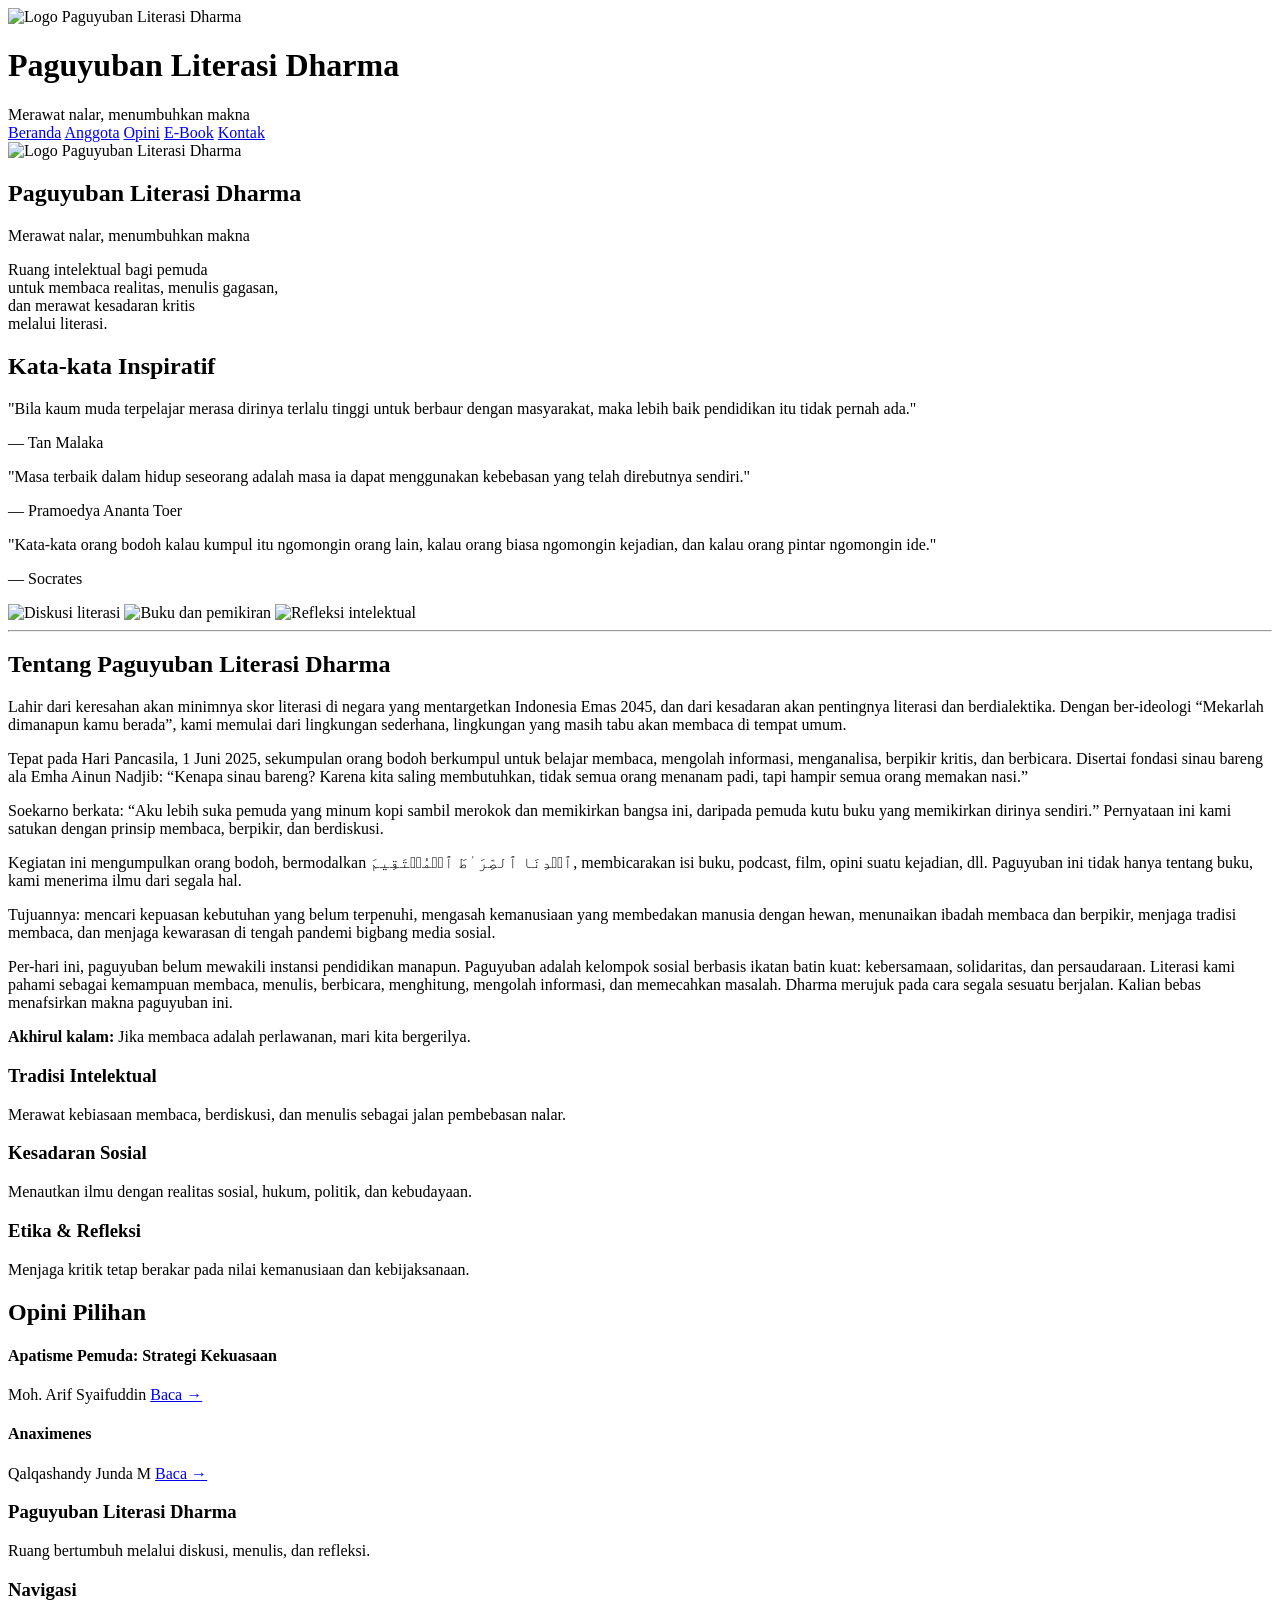
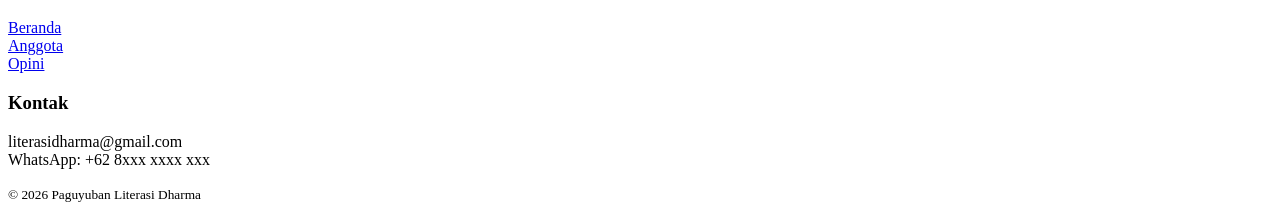
==== index.html @ f736228f "Add files via upload" ====
<!DOCTYPE html>
<html lang="id">
<head>
  <meta charset="UTF-8">
  <meta name="viewport" content="width=device-width, initial-scale=1.0">
  <title>Paguyuban Literasi Dharma</title>
  <link href="https://fonts.googleapis.com/css2?family=Playfair+Display:wght@600;700;800&family=Source+Serif+4:wght@400;500;600&display=swap" rel="stylesheet">
  <link rel="stylesheet" href="css/style.css">
</head>

<body>

<!-- ===== HEADER ===== -->
<header class="header">
  <div class="header-inner">

    <div class="brand">
      <img src="assets/img/logo.png" alt="Logo Paguyuban Literasi Dharma" class="logo">
      <div class="brand-text">
        <h1>Paguyuban Literasi Dharma</h1>
        <span>Merawat nalar, menumbuhkan makna</span>
      </div>
    </div>


    <nav class="navbar">
      <a href="index.html">Beranda</a>
      <a href="anggota.html">Anggota</a>
      <a href="opini.html">Opini</a>
      <a href="ebook.html">E-Book</a>
      <a href="kontak.html">Kontak</a>
    </nav>

  </div>
</header>

<!-- ===== MAIN ===== -->
<main class="container home">

  <!-- HERO -->
 <section class="home-hero">
  <img src="assets/img/logo.png" alt="Logo Paguyuban Literasi Dharma" class="hero-logo">

  <div class="hero-content">
    <h1>Paguyuban Literasi Dharma</h1>
    <p class="hero-subtitle">Merawat nalar, menumbuhkan makna</p>
    <p class="hero-desc">
      Ruang intelektual bagi pemuda<br>
      untuk membaca realitas,
      menulis gagasan,<br>
      dan merawat kesadaran kritis<br>
      melalui literasi.
    </p>
  </div>
  <!-- ==============================
     SECTION QUOTES INSPIRATIF
================================ -->
<section class="quotes-section">
  <h2 class="section-title">Kata-kata Inspiratif</h2>

  <div class="quotes-grid">
    <!-- Quote 1 -->
    <div class="quote-item">
      <p class="quote-text">
        "Bila kaum muda terpelajar merasa dirinya terlalu tinggi untuk berbaur dengan masyarakat, maka lebih baik pendidikan itu tidak pernah ada."
      </p>
      <p class="quote-author">— Tan Malaka</p>
    </div>

    <!-- Quote 2 -->
    <div class="quote-item">
      <p class="quote-text">
        "Masa terbaik dalam hidup seseorang adalah masa ia dapat menggunakan kebebasan yang telah direbutnya sendiri."
      </p>
      <p class="quote-author">— Pramoedya Ananta Toer</p>
    </div>

    <!-- Quote 3 -->
    <div class="quote-item">
      <p class="quote-text">
        "Kata-kata orang bodoh kalau kumpul itu ngomongin orang lain, kalau orang biasa ngomongin kejadian, dan kalau orang pintar ngomongin ide."
      </p>
      <p class="quote-author">— Socrates</p>
    </div>
  </div>
</section>


  <!-- 3 FOTO -->
  <section class="home-gallery">
    <img src="hero1.jpeg" alt="Diskusi literasi">
    <img src="hero2.jpeg" alt="Buku dan pemikiran">
    <img src="hero3.jpeg" alt="Refleksi intelektual">
  </section>
 </section>
  <section class="home-background">
  <hr class="gold-divider">

  <h2>Tentang Paguyuban Literasi Dharma</h2>

  <p>
    Lahir dari keresahan akan minimnya skor literasi di negara yang mentargetkan Indonesia Emas 2045, dan dari kesadaran akan pentingnya literasi dan berdialektika. Dengan ber-ideologi “Mekarlah dimanapun kamu berada”, kami memulai dari lingkungan sederhana, lingkungan yang masih tabu akan membaca di tempat umum.
  </p>

  <p>
    Tepat pada Hari Pancasila, 1 Juni 2025, sekumpulan orang bodoh berkumpul untuk belajar membaca, mengolah informasi, menganalisa, berpikir kritis, dan berbicara. Disertai fondasi sinau bareng ala Emha Ainun Nadjib: “Kenapa sinau bareng? Karena kita saling membutuhkan, tidak semua orang menanam padi, tapi hampir semua orang memakan nasi.”
  </p>

  <p>
    Soekarno berkata: “Aku lebih suka pemuda yang minum kopi sambil merokok dan memikirkan bangsa ini, daripada pemuda kutu buku yang memikirkan dirinya sendiri.” Pernyataan ini kami satukan dengan prinsip membaca, berpikir, dan berdiskusi.
  </p>

  <p>
    Kegiatan ini mengumpulkan orang bodoh, bermodalkan ٱهۡدِنَا ٱلصِّرَ ٰ⁠طَ ٱلۡمُسۡتَقِیمَ, membicarakan isi buku, podcast, film, opini suatu kejadian, dll. Paguyuban ini tidak hanya tentang buku, kami menerima ilmu dari segala hal.
  </p>

  <p>
    Tujuannya: mencari kepuasan kebutuhan yang belum terpenuhi, mengasah kemanusiaan yang membedakan manusia dengan hewan, menunaikan ibadah membaca dan berpikir, menjaga tradisi membaca, dan menjaga kewarasan di tengah pandemi bigbang media sosial.
  </p>

  <p>
    Per-hari ini, paguyuban belum mewakili instansi pendidikan manapun. Paguyuban adalah kelompok sosial berbasis ikatan batin kuat: kebersamaan, solidaritas, dan persaudaraan. Literasi kami pahami sebagai kemampuan membaca, menulis, berbicara, menghitung, mengolah informasi, dan memecahkan masalah. Dharma merujuk pada cara segala sesuatu berjalan. Kalian bebas menafsirkan makna paguyuban ini.
  </p>

  <p>
    <strong>Akhirul kalam:</strong> Jika membaca adalah perlawanan, mari kita bergerilya.
  </p>
</section>
  <!-- DIVIDER -->
  <div class="gold-divider"></div>


  <!-- NILAI -->
  <section class="home-values">
    <div>
      <h3>Tradisi Intelektual</h3>
      <p>
        Merawat kebiasaan membaca, berdiskusi,
        dan menulis sebagai jalan pembebasan nalar.
      </p>
    </div>

    <div>
      <h3>Kesadaran Sosial</h3>
      <p>
        Menautkan ilmu dengan realitas sosial,
        hukum, politik, dan kebudayaan.
      </p>
    </div>

    <div>
      <h3>Etika & Refleksi</h3>
      <p>
        Menjaga kritik tetap berakar
        pada nilai kemanusiaan dan kebijaksanaan.
      </p>
    </div>
  </section>

  <!-- OPINI PILIHAN -->
  <section class="home-opini">
    <h2>Opini Pilihan</h2>

    <article>
      <h4>Apatisme Pemuda: Strategi Kekuasaan</h4>
      <span>Moh. Arif Syaifuddin</span>
      <a href="opini-apatisme-pemuda.html">Baca →</a>
    </article>

    <article>
      <h4>Anaximenes</h4>
      <span>Qalqashandy Junda M</span>
      <a href="anaximenes.html">Baca →</a>
    </article>
  </section>
  

</main>




<!-- ===== FOOTER ===== -->
<footer class="footer">
  <div class="footer-inner">

    <div>
      <h3>Paguyuban Literasi Dharma</h3>
      <p>Ruang bertumbuh melalui diskusi, menulis, dan refleksi.</p>
    </div>

    <div>
      <h3>Navigasi</h3>
      <p>
        <a href="index.html">Beranda</a><br>
        <a href="anggota.html">Anggota</a><br>
        <a href="opini.html">Opini</a>
      </p>
    </div>

    <div>
      <h3>Kontak</h3>
      <p>
        literasidharma@gmail.com<br>
        WhatsApp: +62 8xxx xxxx xxx
      </p>
    </div>

  </div>

  <small>© 2026 Paguyuban Literasi Dharma</small>
</footer>

</body>
</html>
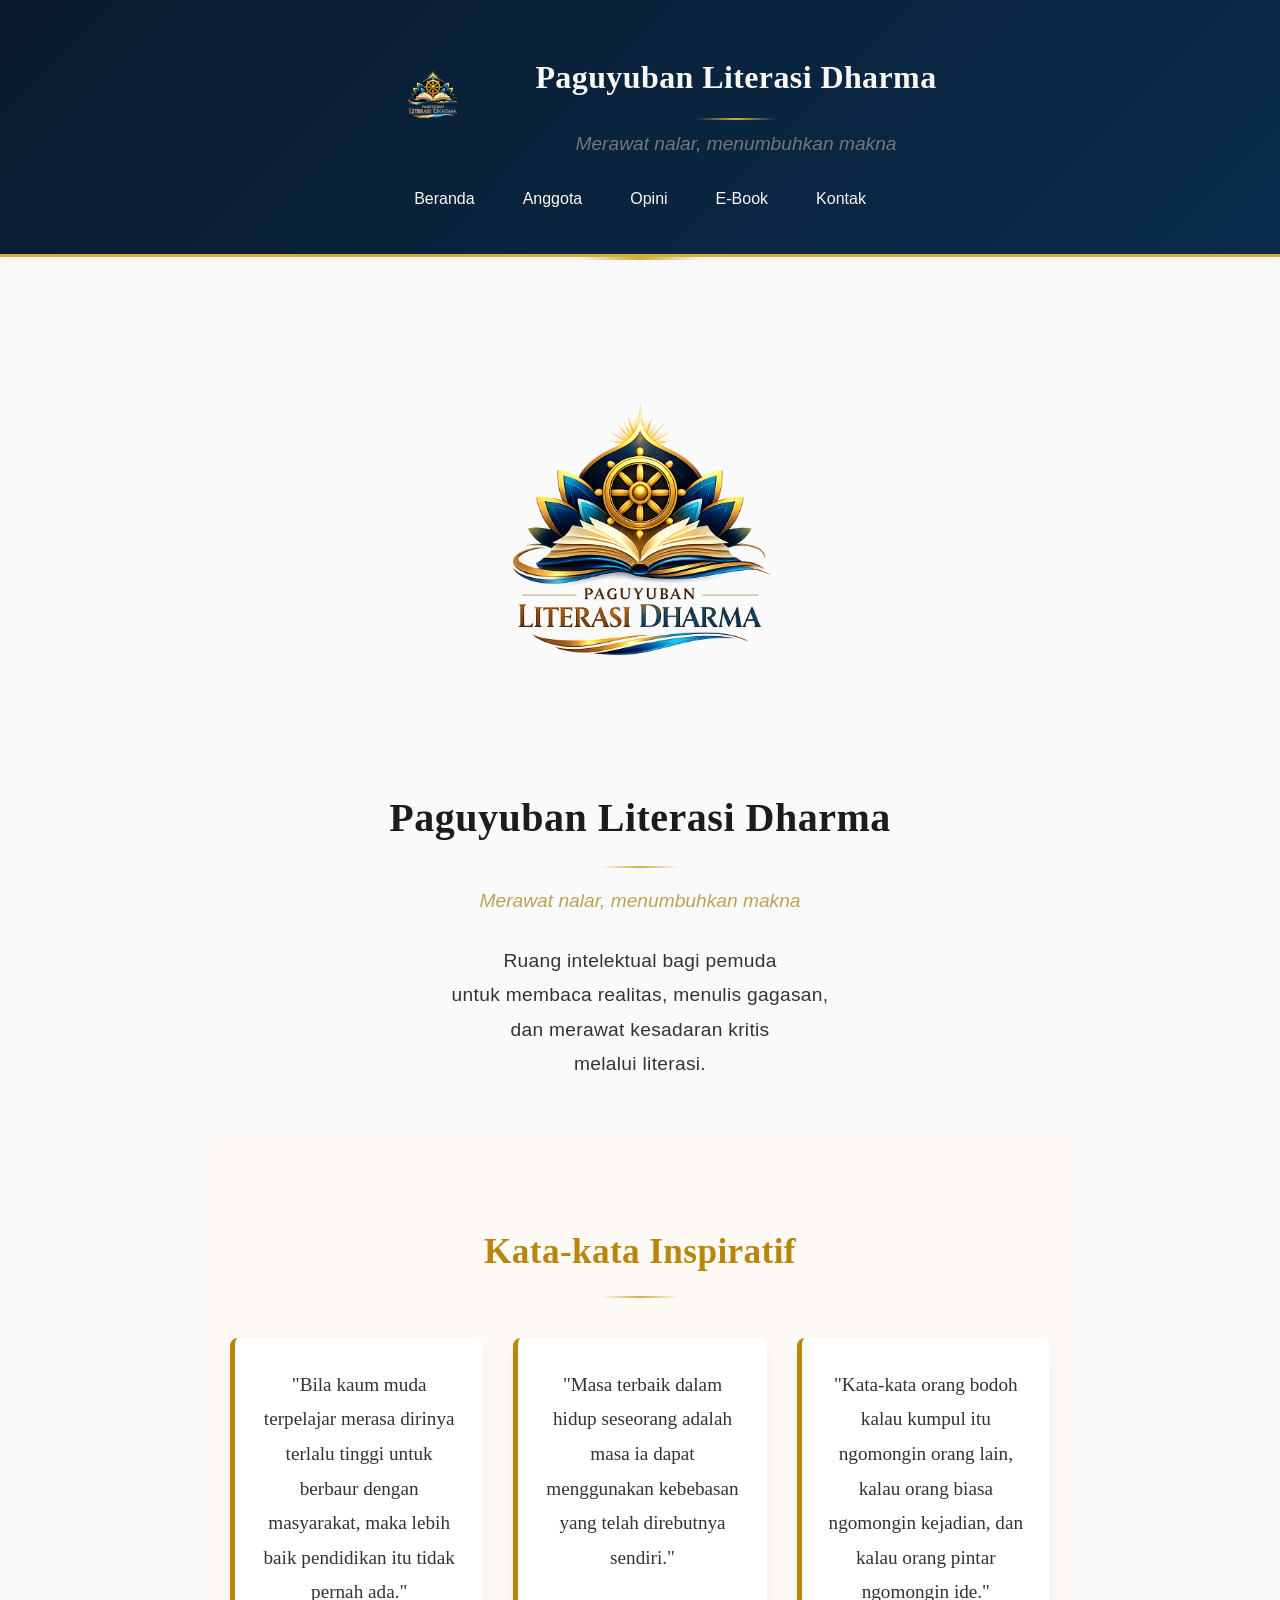
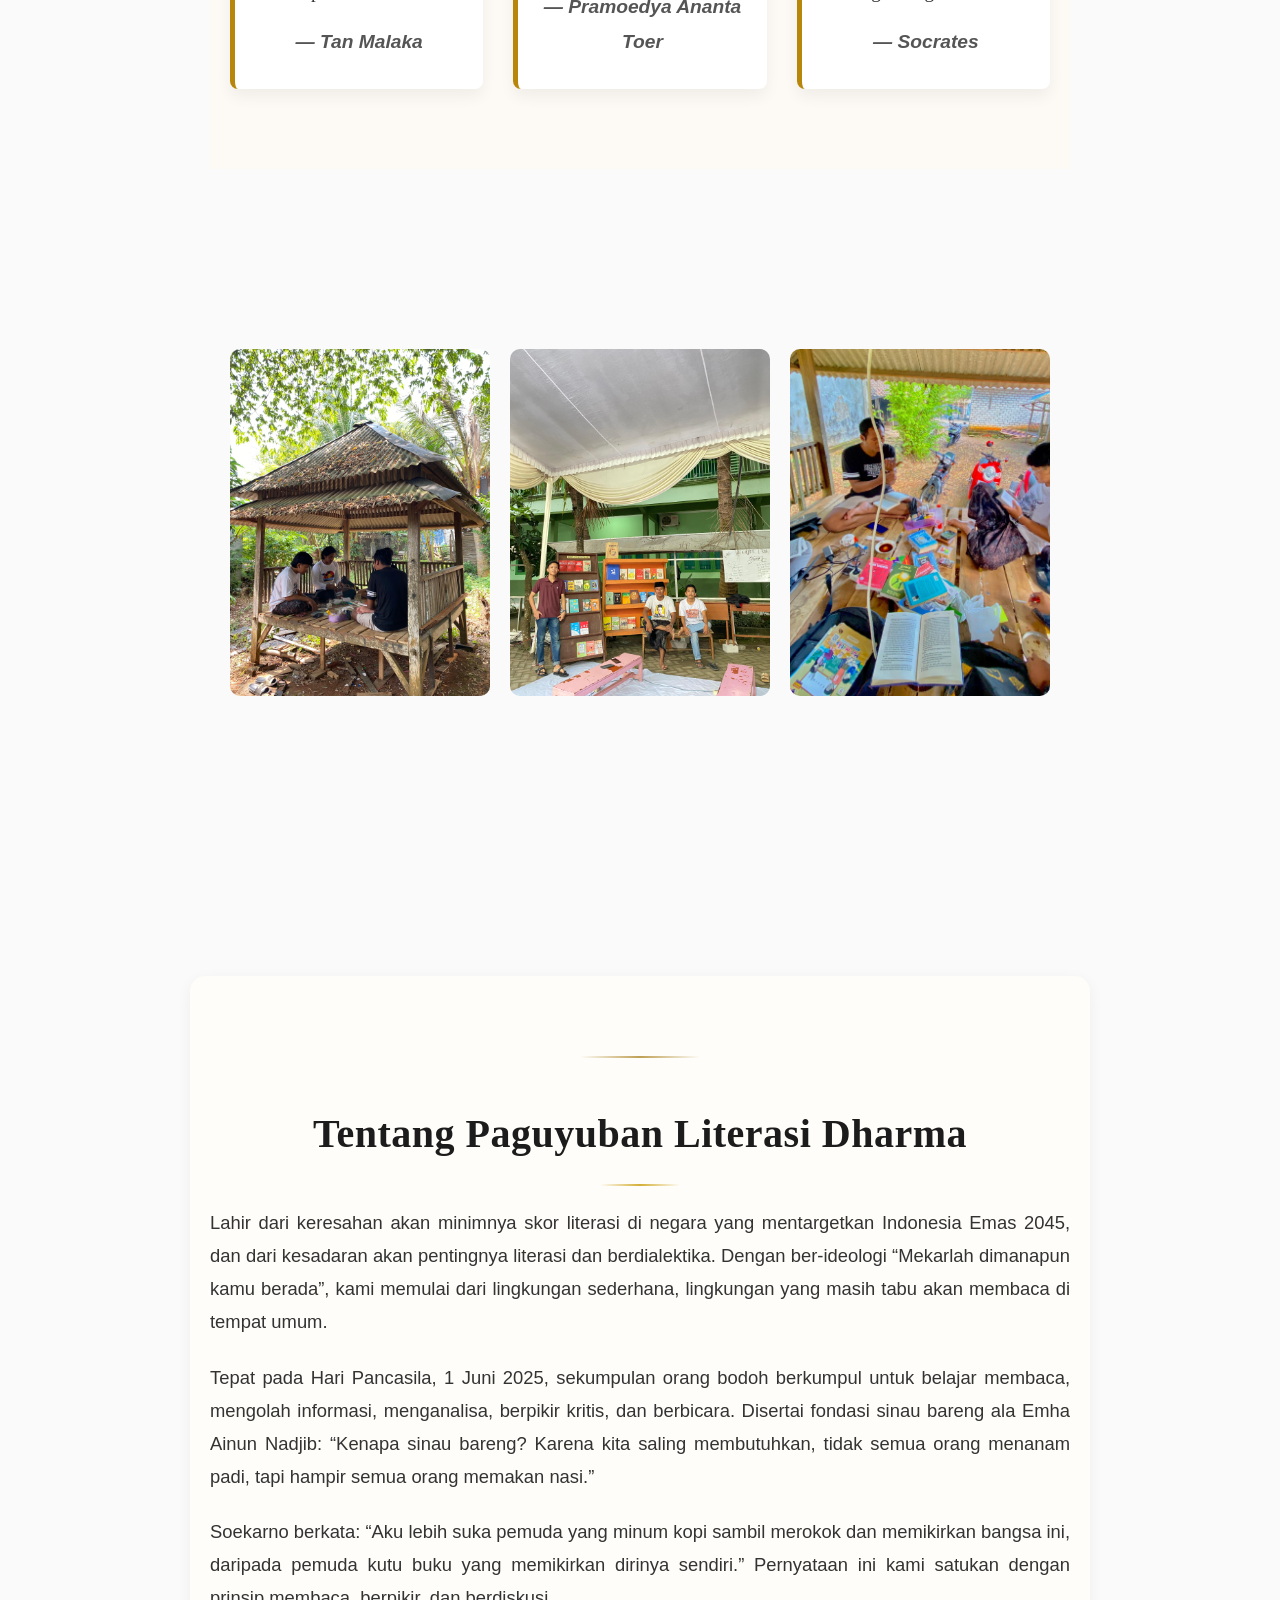
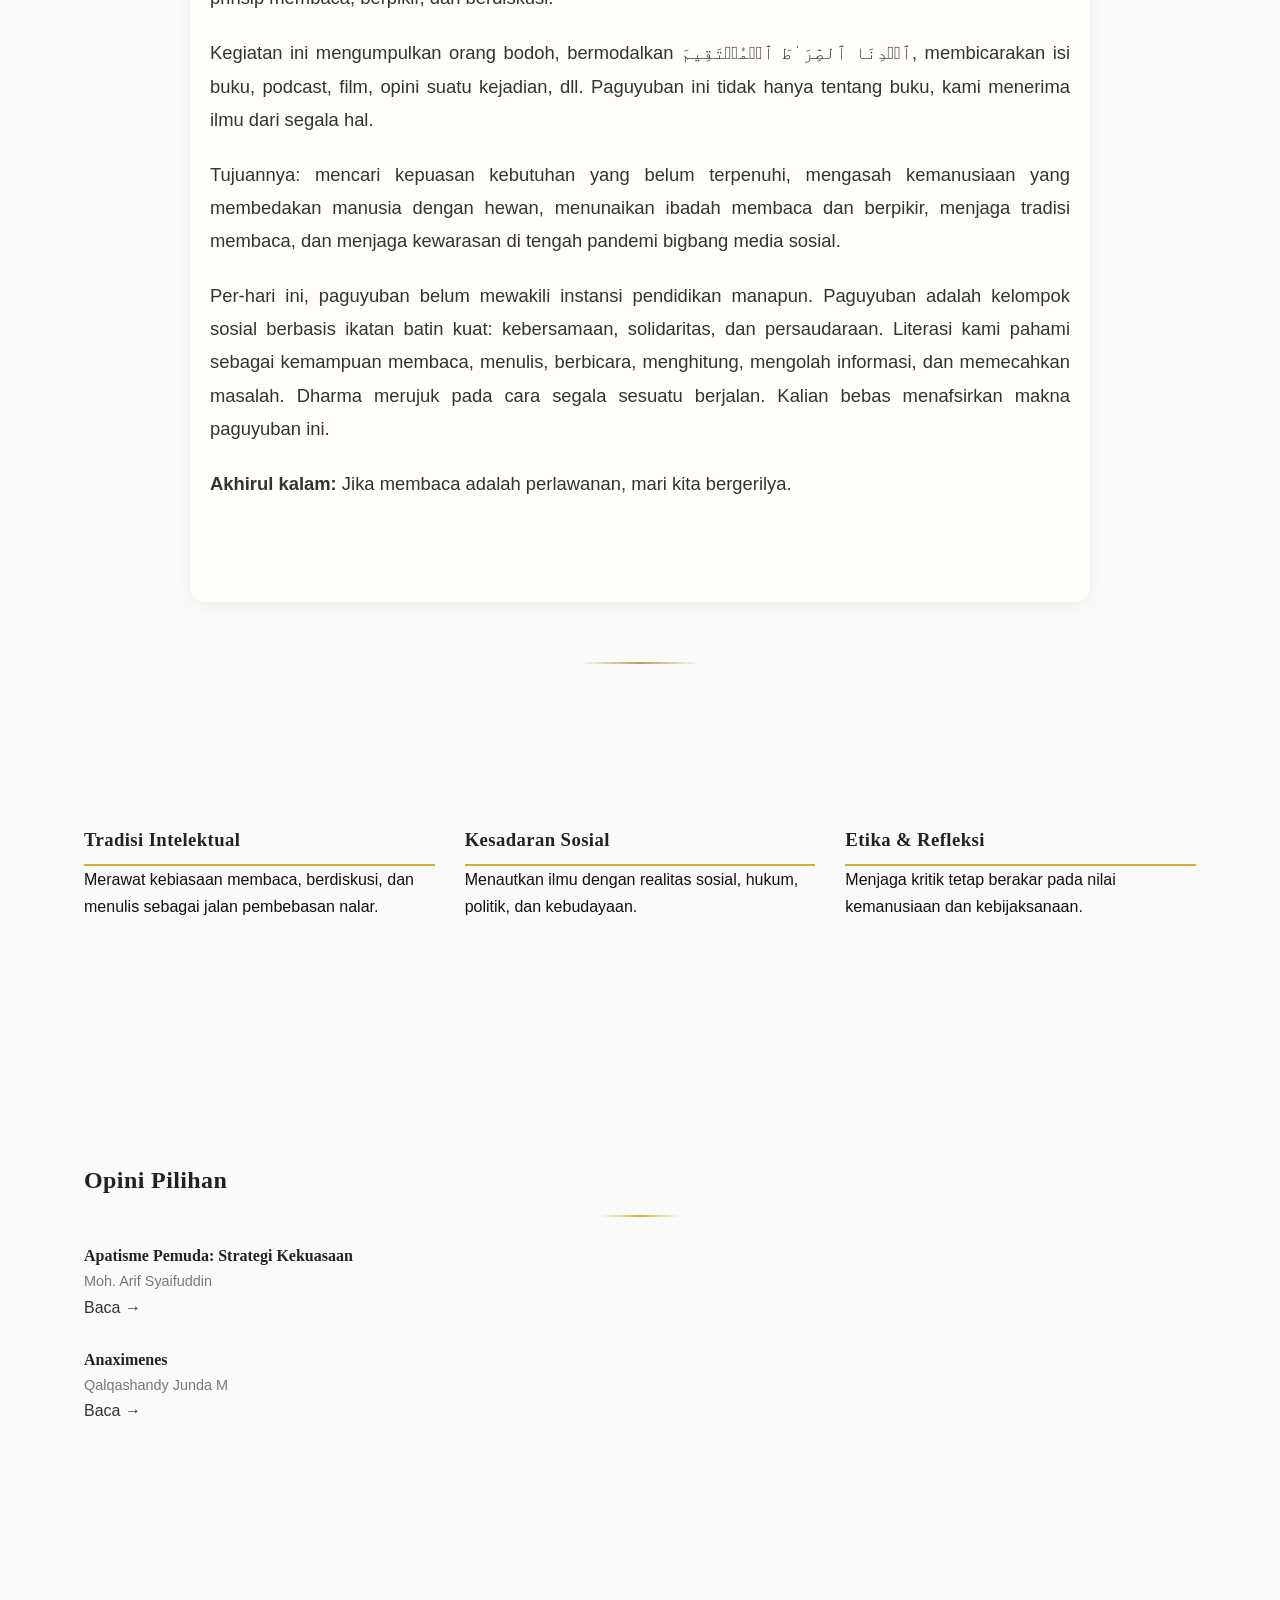
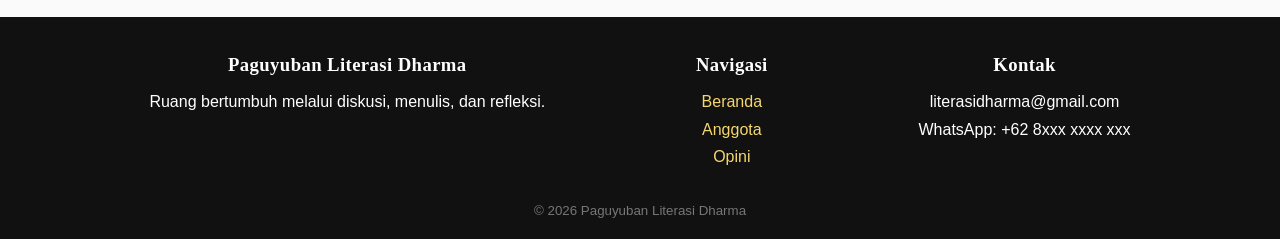
==== commit 29f28496: "Initial commit" ====
--- a/index.html
+++ b/index.html
@@ -1,215 +1,215 @@
-<!DOCTYPE html>
-<html lang="id">
-<head>
-  <meta charset="UTF-8">
-  <meta name="viewport" content="width=device-width, initial-scale=1.0">
-  <title>Paguyuban Literasi Dharma</title>
-  <link href="https://fonts.googleapis.com/css2?family=Playfair+Display:wght@600;700;800&family=Source+Serif+4:wght@400;500;600&display=swap" rel="stylesheet">
-  <link rel="stylesheet" href="css/style.css">
-</head>
-
-<body>
-
-<!-- ===== HEADER ===== -->
-<header class="header">
-  <div class="header-inner">
-
-    <div class="brand">
-      <img src="assets/img/logo.png" alt="Logo Paguyuban Literasi Dharma" class="logo">
-      <div class="brand-text">
-        <h1>Paguyuban Literasi Dharma</h1>
-        <span>Merawat nalar, menumbuhkan makna</span>
-      </div>
-    </div>
-
-
-    <nav class="navbar">
-      <a href="index.html">Beranda</a>
-      <a href="anggota.html">Anggota</a>
-      <a href="opini.html">Opini</a>
-      <a href="ebook.html">E-Book</a>
-      <a href="kontak.html">Kontak</a>
-    </nav>
-
-  </div>
-</header>
-
-<!-- ===== MAIN ===== -->
-<main class="container home">
-
-  <!-- HERO -->
- <section class="home-hero">
-  <img src="assets/img/logo.png" alt="Logo Paguyuban Literasi Dharma" class="hero-logo">
-
-  <div class="hero-content">
-    <h1>Paguyuban Literasi Dharma</h1>
-    <p class="hero-subtitle">Merawat nalar, menumbuhkan makna</p>
-    <p class="hero-desc">
-      Ruang intelektual bagi pemuda<br>
-      untuk membaca realitas,
-      menulis gagasan,<br>
-      dan merawat kesadaran kritis<br>
-      melalui literasi.
-    </p>
-  </div>
-  <!-- ==============================
-     SECTION QUOTES INSPIRATIF
-================================ -->
-<section class="quotes-section">
-  <h2 class="section-title">Kata-kata Inspiratif</h2>
-
-  <div class="quotes-grid">
-    <!-- Quote 1 -->
-    <div class="quote-item">
-      <p class="quote-text">
-        "Bila kaum muda terpelajar merasa dirinya terlalu tinggi untuk berbaur dengan masyarakat, maka lebih baik pendidikan itu tidak pernah ada."
-      </p>
-      <p class="quote-author">— Tan Malaka</p>
-    </div>
-
-    <!-- Quote 2 -->
-    <div class="quote-item">
-      <p class="quote-text">
-        "Masa terbaik dalam hidup seseorang adalah masa ia dapat menggunakan kebebasan yang telah direbutnya sendiri."
-      </p>
-      <p class="quote-author">— Pramoedya Ananta Toer</p>
-    </div>
-
-    <!-- Quote 3 -->
-    <div class="quote-item">
-      <p class="quote-text">
-        "Kata-kata orang bodoh kalau kumpul itu ngomongin orang lain, kalau orang biasa ngomongin kejadian, dan kalau orang pintar ngomongin ide."
-      </p>
-      <p class="quote-author">— Socrates</p>
-    </div>
-  </div>
-</section>
-
-
-  <!-- 3 FOTO -->
-  <section class="home-gallery">
-    <img src="hero1.jpeg" alt="Diskusi literasi">
-    <img src="hero2.jpeg" alt="Buku dan pemikiran">
-    <img src="hero3.jpeg" alt="Refleksi intelektual">
-  </section>
- </section>
-  <section class="home-background">
-  <hr class="gold-divider">
-
-  <h2>Tentang Paguyuban Literasi Dharma</h2>
-
-  <p>
-    Lahir dari keresahan akan minimnya skor literasi di negara yang mentargetkan Indonesia Emas 2045, dan dari kesadaran akan pentingnya literasi dan berdialektika. Dengan ber-ideologi “Mekarlah dimanapun kamu berada”, kami memulai dari lingkungan sederhana, lingkungan yang masih tabu akan membaca di tempat umum.
-  </p>
-
-  <p>
-    Tepat pada Hari Pancasila, 1 Juni 2025, sekumpulan orang bodoh berkumpul untuk belajar membaca, mengolah informasi, menganalisa, berpikir kritis, dan berbicara. Disertai fondasi sinau bareng ala Emha Ainun Nadjib: “Kenapa sinau bareng? Karena kita saling membutuhkan, tidak semua orang menanam padi, tapi hampir semua orang memakan nasi.”
-  </p>
-
-  <p>
-    Soekarno berkata: “Aku lebih suka pemuda yang minum kopi sambil merokok dan memikirkan bangsa ini, daripada pemuda kutu buku yang memikirkan dirinya sendiri.” Pernyataan ini kami satukan dengan prinsip membaca, berpikir, dan berdiskusi.
-  </p>
-
-  <p>
-    Kegiatan ini mengumpulkan orang bodoh, bermodalkan ٱهۡدِنَا ٱلصِّرَ ٰ⁠طَ ٱلۡمُسۡتَقِیمَ, membicarakan isi buku, podcast, film, opini suatu kejadian, dll. Paguyuban ini tidak hanya tentang buku, kami menerima ilmu dari segala hal.
-  </p>
-
-  <p>
-    Tujuannya: mencari kepuasan kebutuhan yang belum terpenuhi, mengasah kemanusiaan yang membedakan manusia dengan hewan, menunaikan ibadah membaca dan berpikir, menjaga tradisi membaca, dan menjaga kewarasan di tengah pandemi bigbang media sosial.
-  </p>
-
-  <p>
-    Per-hari ini, paguyuban belum mewakili instansi pendidikan manapun. Paguyuban adalah kelompok sosial berbasis ikatan batin kuat: kebersamaan, solidaritas, dan persaudaraan. Literasi kami pahami sebagai kemampuan membaca, menulis, berbicara, menghitung, mengolah informasi, dan memecahkan masalah. Dharma merujuk pada cara segala sesuatu berjalan. Kalian bebas menafsirkan makna paguyuban ini.
-  </p>
-
-  <p>
-    <strong>Akhirul kalam:</strong> Jika membaca adalah perlawanan, mari kita bergerilya.
-  </p>
-</section>
-  <!-- DIVIDER -->
-  <div class="gold-divider"></div>
-
-
-  <!-- NILAI -->
-  <section class="home-values">
-    <div>
-      <h3>Tradisi Intelektual</h3>
-      <p>
-        Merawat kebiasaan membaca, berdiskusi,
-        dan menulis sebagai jalan pembebasan nalar.
-      </p>
-    </div>
-
-    <div>
-      <h3>Kesadaran Sosial</h3>
-      <p>
-        Menautkan ilmu dengan realitas sosial,
-        hukum, politik, dan kebudayaan.
-      </p>
-    </div>
-
-    <div>
-      <h3>Etika & Refleksi</h3>
-      <p>
-        Menjaga kritik tetap berakar
-        pada nilai kemanusiaan dan kebijaksanaan.
-      </p>
-    </div>
-  </section>
-
-  <!-- OPINI PILIHAN -->
-  <section class="home-opini">
-    <h2>Opini Pilihan</h2>
-
-    <article>
-      <h4>Apatisme Pemuda: Strategi Kekuasaan</h4>
-      <span>Moh. Arif Syaifuddin</span>
-      <a href="opini-apatisme-pemuda.html">Baca →</a>
-    </article>
-
-    <article>
-      <h4>Anaximenes</h4>
-      <span>Qalqashandy Junda M</span>
-      <a href="anaximenes.html">Baca →</a>
-    </article>
-  </section>
-  
-
-</main>
-
-
-
-
-<!-- ===== FOOTER ===== -->
-<footer class="footer">
-  <div class="footer-inner">
-
-    <div>
-      <h3>Paguyuban Literasi Dharma</h3>
-      <p>Ruang bertumbuh melalui diskusi, menulis, dan refleksi.</p>
-    </div>
-
-    <div>
-      <h3>Navigasi</h3>
-      <p>
-        <a href="index.html">Beranda</a><br>
-        <a href="anggota.html">Anggota</a><br>
-        <a href="opini.html">Opini</a>
-      </p>
-    </div>
-
-    <div>
-      <h3>Kontak</h3>
-      <p>
-        literasidharma@gmail.com<br>
-        WhatsApp: +62 8xxx xxxx xxx
-      </p>
-    </div>
-
-  </div>
-
-  <small>© 2026 Paguyuban Literasi Dharma</small>
-</footer>
-
-</body>
-</html>
+<!DOCTYPE html>
+<html lang="id">
+<head>
+  <meta charset="UTF-8">
+  <meta name="viewport" content="width=device-width, initial-scale=1.0">
+  <title>Paguyuban Literasi Dharma</title>
+  <link href="https://fonts.googleapis.com/css2?family=Playfair+Display:wght@600;700;800&family=Source+Serif+4:wght@400;500;600&display=swap" rel="stylesheet">
+  <link rel="stylesheet" href="css/style.css">
+</head>
+
+<body>
+
+<!-- ===== HEADER ===== -->
+<header class="header">
+  <div class="header-inner">
+
+    <div class="brand">
+      <img src="assets/img/logo.png" alt="Logo Paguyuban Literasi Dharma" class="logo">
+      <div class="brand-text">
+        <h1>Paguyuban Literasi Dharma</h1>
+        <span>Merawat nalar, menumbuhkan makna</span>
+      </div>
+    </div>
+
+
+    <nav class="navbar">
+      <a href="index.html">Beranda</a>
+      <a href="anggota.html">Anggota</a>
+      <a href="opini.html">Opini</a>
+      <a href="ebook.html">E-Book</a>
+      <a href="kontak.html">Kontak</a>
+    </nav>
+
+  </div>
+</header>
+
+<!-- ===== MAIN ===== -->
+<main class="container home">
+
+  <!-- HERO -->
+ <section class="home-hero">
+  <img src="assets/img/logo.png" alt="Logo Paguyuban Literasi Dharma" class="hero-logo">
+
+  <div class="hero-content">
+    <h1>Paguyuban Literasi Dharma</h1>
+    <p class="hero-subtitle">Merawat nalar, menumbuhkan makna</p>
+    <p class="hero-desc">
+      Ruang intelektual bagi pemuda<br>
+      untuk membaca realitas,
+      menulis gagasan,<br>
+      dan merawat kesadaran kritis<br>
+      melalui literasi.
+    </p>
+  </div>
+  <!-- ==============================
+     SECTION QUOTES INSPIRATIF
+================================ -->
+<section class="quotes-section">
+  <h2 class="section-title">Kata-kata Inspiratif</h2>
+
+  <div class="quotes-grid">
+    <!-- Quote 1 -->
+    <div class="quote-item">
+      <p class="quote-text">
+        "Bila kaum muda terpelajar merasa dirinya terlalu tinggi untuk berbaur dengan masyarakat, maka lebih baik pendidikan itu tidak pernah ada."
+      </p>
+      <p class="quote-author">— Tan Malaka</p>
+    </div>
+
+    <!-- Quote 2 -->
+    <div class="quote-item">
+      <p class="quote-text">
+        "Masa terbaik dalam hidup seseorang adalah masa ia dapat menggunakan kebebasan yang telah direbutnya sendiri."
+      </p>
+      <p class="quote-author">— Pramoedya Ananta Toer</p>
+    </div>
+
+    <!-- Quote 3 -->
+    <div class="quote-item">
+      <p class="quote-text">
+        "Kata-kata orang bodoh kalau kumpul itu ngomongin orang lain, kalau orang biasa ngomongin kejadian, dan kalau orang pintar ngomongin ide."
+      </p>
+      <p class="quote-author">— Socrates</p>
+    </div>
+  </div>
+</section>
+
+
+  <!-- 3 FOTO -->
+  <section class="home-gallery">
+    <img src="hero1.jpeg" alt="Diskusi literasi">
+    <img src="hero2.jpeg" alt="Buku dan pemikiran">
+    <img src="hero3.jpeg" alt="Refleksi intelektual">
+  </section>
+ </section>
+  <section class="home-background">
+  <hr class="gold-divider">
+
+  <h2>Tentang Paguyuban Literasi Dharma</h2>
+
+  <p>
+    Lahir dari keresahan akan minimnya skor literasi di negara yang mentargetkan Indonesia Emas 2045, dan dari kesadaran akan pentingnya literasi dan berdialektika. Dengan ber-ideologi “Mekarlah dimanapun kamu berada”, kami memulai dari lingkungan sederhana, lingkungan yang masih tabu akan membaca di tempat umum.
+  </p>
+
+  <p>
+    Tepat pada Hari Pancasila, 1 Juni 2025, sekumpulan orang bodoh berkumpul untuk belajar membaca, mengolah informasi, menganalisa, berpikir kritis, dan berbicara. Disertai fondasi sinau bareng ala Emha Ainun Nadjib: “Kenapa sinau bareng? Karena kita saling membutuhkan, tidak semua orang menanam padi, tapi hampir semua orang memakan nasi.”
+  </p>
+
+  <p>
+    Soekarno berkata: “Aku lebih suka pemuda yang minum kopi sambil merokok dan memikirkan bangsa ini, daripada pemuda kutu buku yang memikirkan dirinya sendiri.” Pernyataan ini kami satukan dengan prinsip membaca, berpikir, dan berdiskusi.
+  </p>
+
+  <p>
+    Kegiatan ini mengumpulkan orang bodoh, bermodalkan ٱهۡدِنَا ٱلصِّرَ ٰ⁠طَ ٱلۡمُسۡتَقِیمَ, membicarakan isi buku, podcast, film, opini suatu kejadian, dll. Paguyuban ini tidak hanya tentang buku, kami menerima ilmu dari segala hal.
+  </p>
+
+  <p>
+    Tujuannya: mencari kepuasan kebutuhan yang belum terpenuhi, mengasah kemanusiaan yang membedakan manusia dengan hewan, menunaikan ibadah membaca dan berpikir, menjaga tradisi membaca, dan menjaga kewarasan di tengah pandemi bigbang media sosial.
+  </p>
+
+  <p>
+    Per-hari ini, paguyuban belum mewakili instansi pendidikan manapun. Paguyuban adalah kelompok sosial berbasis ikatan batin kuat: kebersamaan, solidaritas, dan persaudaraan. Literasi kami pahami sebagai kemampuan membaca, menulis, berbicara, menghitung, mengolah informasi, dan memecahkan masalah. Dharma merujuk pada cara segala sesuatu berjalan. Kalian bebas menafsirkan makna paguyuban ini.
+  </p>
+
+  <p>
+    <strong>Akhirul kalam:</strong> Jika membaca adalah perlawanan, mari kita bergerilya.
+  </p>
+</section>
+  <!-- DIVIDER -->
+  <div class="gold-divider"></div>
+
+
+  <!-- NILAI -->
+  <section class="home-values">
+    <div>
+      <h3>Tradisi Intelektual</h3>
+      <p>
+        Merawat kebiasaan membaca, berdiskusi,
+        dan menulis sebagai jalan pembebasan nalar.
+      </p>
+    </div>
+
+    <div>
+      <h3>Kesadaran Sosial</h3>
+      <p>
+        Menautkan ilmu dengan realitas sosial,
+        hukum, politik, dan kebudayaan.
+      </p>
+    </div>
+
+    <div>
+      <h3>Etika & Refleksi</h3>
+      <p>
+        Menjaga kritik tetap berakar
+        pada nilai kemanusiaan dan kebijaksanaan.
+      </p>
+    </div>
+  </section>
+
+  <!-- OPINI PILIHAN -->
+  <section class="home-opini">
+    <h2>Opini Pilihan</h2>
+
+    <article>
+      <h4>Apatisme Pemuda: Strategi Kekuasaan</h4>
+      <span>Moh. Arif Syaifuddin</span>
+      <a href="opini-apatisme-pemuda.html">Baca →</a>
+    </article>
+
+    <article>
+      <h4>Anaximenes</h4>
+      <span>Qalqashandy Junda M</span>
+      <a href="anaximenes.html">Baca →</a>
+    </article>
+  </section>
+  
+
+</main>
+
+
+
+
+<!-- ===== FOOTER ===== -->
+<footer class="footer">
+  <div class="footer-inner">
+
+    <div>
+      <h3>Paguyuban Literasi Dharma</h3>
+      <p>Ruang bertumbuh melalui diskusi, menulis, dan refleksi.</p>
+    </div>
+
+    <div>
+      <h3>Navigasi</h3>
+      <p>
+        <a href="index.html">Beranda</a><br>
+        <a href="anggota.html">Anggota</a><br>
+        <a href="opini.html">Opini</a>
+      </p>
+    </div>
+
+    <div>
+      <h3>Kontak</h3>
+      <p>
+        literasidharma@gmail.com<br>
+        WhatsApp: +62 8xxx xxxx xxx
+      </p>
+    </div>
+
+  </div>
+
+  <small>© 2026 Paguyuban Literasi Dharma</small>
+</footer>
+
+</body>
+</html>
--- a/css/style.css
+++ b/css/style.css
@@ -0,0 +1,1433 @@
+* {
+  margin: 0;
+  padding: 0;
+  box-sizing: border-box;
+}
+
+body {
+  font-family: 'Segoe UI', sans-serif;
+  background: #f4f4f4;
+  color: #222;
+  line-height: 1.6;
+}
+
+/* ===== HEADER ===== */
+.brand {
+  display: flex;
+  align-items: center;
+  gap: 12px;
+}
+
+.logo {
+  width: 70px;
+  height: 70px;
+  object-fit: contain;
+}
+
+.brand-text h1 {
+  font-size: 1.25rem;
+  color: #fff;
+}
+
+.brand-text span {
+  font-size: 0.8rem;
+  color: #bbb;
+  font-style: italic;
+}
+.header {
+  background: linear-gradient(135deg, #0d0d0d, #1c1c1c);
+  border-bottom: 1px solid rgba(255,255,255,0.08);
+  position: sticky;
+  top: 0;
+  z-index: 100;
+}
+
+.header-inner {
+  max-width: 1200px;
+  margin: auto;
+  padding: 18px 20px;
+  display: flex;
+  justify-content: space-between;
+  align-items: center;
+}
+
+/* BRAND */
+.brand h1 {
+  font-size: 1.3rem;
+  color: #fff;
+  letter-spacing: 0.6px;
+}
+
+.brand span {
+  font-size: 0.8rem;
+  color: #bbb;
+  font-style: italic;
+}
+
+/* NAVBAR */
+.navbar {
+  display: flex;
+  gap: 22px;
+}
+
+.navbar a {
+  color: #ddd;
+  text-decoration: none;
+  font-weight: 500;
+  position: relative;
+  padding-bottom: 4px;
+}
+
+.navbar a::after {
+  content: "";
+  position: absolute;
+  left: 0;
+  bottom: 0;
+  width: 0;
+  height: 2px;
+  background: #c9b458;
+  transition: 0.3s;
+}
+
+.navbar a:hover::after,
+.navbar a.active::after {
+  width: 100%;
+}
+
+/* ===== CONTAINER ===== */
+.container {
+  max-width: 1100px;
+  margin: 60px auto;
+  padding: 0 20px;
+}
+
+.center {
+  text-align: center;
+}
+
+.tagline {
+  margin-top: 12px;
+  color: #555;
+  font-style: italic;
+}
+
+/* ===== ANGGOTA ===== */
+.anggota-grid {
+  display: grid;
+  grid-template-columns: repeat(auto-fit, minmax(220px, 1fr));
+  gap: 30px;
+  margin-top: 40px;
+}
+
+.anggota-card {
+  background: #fff;
+  border-radius: 14px;
+  padding: 22px;
+  text-align: center;
+  box-shadow: 0 12px 30px rgba(0,0,0,0.08);
+  transition: transform 0.25s;
+}
+
+.anggota-card:hover {
+  transform: translateY(-6px);
+}
+
+.foto-anggota {
+  width: 140px;
+  height: 140px;
+  object-fit: cover;
+  border-radius: 50%;
+  border: 4px solid #eee;
+  margin-bottom: 14px;
+}
+
+.nama-anggota {
+  font-size: 1.05rem;
+  font-weight: 600;
+}
+
+.motto-anggota {
+  font-size: 0.9rem;
+  color: #555;
+  margin-top: 8px;
+  font-style: italic;
+}
+
+/* ===== SECTION ===== */
+.section {
+  margin-top: 80px;
+}
+
+.section h2 {
+  font-size: 1.4rem;
+  margin-bottom: 10px;
+}
+
+.section p {
+  color: #444;
+}
+
+/* ===== FOOTER ===== */
+.footer {
+  background: #111;
+  color: #ccc;
+  padding: 40px 20px;
+  margin-top: 80px;
+}
+
+.footer-inner {
+  max-width: 1100px;
+  margin: auto;
+  display: grid;
+  grid-template-columns: repeat(auto-fit, minmax(250px, 1fr));
+  gap: 30px;
+}
+
+.footer h3 {
+  color: #fff;
+  margin-bottom: 10px;
+}
+
+.footer a {
+  color: #c9b458;
+  text-decoration: none;
+}
+
+.footer small {
+  display: block;
+  text-align: center;
+  margin-top: 30px;
+  color: #777;
+}
+
+/* ===== E-BOOK ===== */
+.ebook-grid {
+  display: grid;
+  grid-template-columns: repeat(auto-fit, minmax(260px, 1fr));
+  gap: 30px;
+  margin-top: 40px;
+}
+
+.ebook-card {
+  background: #fff;
+  padding: 26px;
+  border-radius: 16px;
+  box-shadow: 0 12px 30px rgba(0,0,0,0.08);
+  transition: transform .25s;
+}
+
+.ebook-card:hover {
+  transform: translateY(-6px);
+}
+
+.ebook-card h3 {
+  margin-bottom: 10px;
+}
+
+.ebook-card p {
+  font-size: 0.9rem;
+  color: #555;
+}
+
+.btn {
+  display: inline-block;
+  margin-top: 16px;
+  padding: 8px 16px;
+  background: #c9b458;
+  color: #111;
+  text-decoration: none;
+  border-radius: 8px;
+  font-size: 0.85rem;
+}
+* {
+  box-sizing: border-box;
+  font-family: 'Segoe UI', sans-serif;
+}
+
+body {
+  margin: 0;
+  background: linear-gradient(135deg, #1e1b4b, #312e81);
+  color: #fff;
+  min-height: 100vh;
+}
+
+.container {
+  max-width: 900px;
+  margin: auto;
+  padding: 60px 20px;
+}
+
+h1 {
+  text-align: center;
+  font-size: 2.4rem;
+  margin-bottom: 10px;
+}
+
+p.subtitle {
+  text-align: center;
+  opacity: 0.85;
+  margin-bottom: 40px;
+}
+
+.ebook-grid {
+  display: grid;
+  grid-template-columns: repeat(auto-fit, minmax(240px, 1fr));
+  gap: 24px;
+}
+
+.ebook-card {
+  background: rgba(255,255,255,0.08);
+  border-radius: 16px;
+  padding: 24px;
+  box-shadow: 0 10px 25px rgba(0,0,0,0.25);
+  transition: transform 0.3s, box-shadow 0.3s;
+}
+
+.ebook-card:hover {
+  transform: translateY(-8px);
+  box-shadow: 0 18px 35px rgba(0,0,0,0.35);
+}
+
+.ebook-title {
+  font-size: 1.1rem;
+  margin-bottom: 16px;
+}
+
+.ebook-btn {
+  display: inline-block;
+  padding: 10px 18px;
+  background: #6366f1;
+  color: white;
+  text-decoration: none;
+  border-radius: 999px;
+  font-size: 0.9rem;
+  transition: background 0.3s;
+}
+
+.ebook-btn:hover {
+  background: #818cf8;
+}
+.ebook-grid {
+  display: grid;
+  grid-template-columns: repeat(auto-fit, minmax(240px, 1fr));
+  gap: 20px;
+  margin-top: 40px;
+}
+
+.ebook-card {
+  background: #fff;
+  border-radius: 12px;
+  padding: 24px;
+  box-shadow: 0 10px 30px rgba(0,0,0,.08);
+  transition: transform .2s;
+}
+
+.ebook-card:hover {
+  transform: translateY(-5px);
+}
+
+.ebook-card h3 {
+  margin-bottom: 8px;
+}
+
+.ebook-card .btn {
+  display: inline-block;
+  margin-top: 12px;
+  padding: 10px 16px;
+  background: #5b2d8b;
+  color: #fff;
+  border-radius: 6px;
+  text-decoration: none;
+}
+/* FIX: paksa judul ebook terlihat */
+.ebook-title {
+  display: block !important;
+  font-size: 20px !important;
+  font-weight: 700 !important;
+  color: #222 !important;
+  margin-bottom: 10px;
+  line-height: 1.3;
+}
+
+
+body {
+  background: linear-gradient(180deg, #f9f7f3, #eef2f6);
+  color: #1f2933;
+}
+.header {
+  background: linear-gradient(135deg, #081b2d, #0b2c4d);
+  border-bottom: 3px solid #d4af37;
+}
+
+.header h1,
+.header span,
+.navbar a {
+  color: #f9f7f3;
+}
+
+.navbar a:hover {
+  color: #d4af37;
+}
+.ebook-card {
+  background: linear-gradient(180deg, #ffffff, #f9f7f3);
+  border: 1px solid rgba(212, 175, 55, 0.25);
+  border-radius: 16px;
+  box-shadow: 0 18px 40px rgba(11, 44, 77, 0.15);
+}
+
+.ebook-card:hover {
+  transform: translateY(-6px);
+}
+.ebook-badge {
+  background: linear-gradient(135deg, #d4af37, #b8962e);
+  color: #081b2d;
+  font-weight: 700;
+}
+.ebook-title {
+  color: #0b2c4d;
+  font-weight: 800;
+}
+
+.ebook-desc {
+  color: #3a4a5a;
+}
+.btn {
+  background: linear-gradient(135deg, #0b2c4d, #081b2d);
+  color: #f9f7f3;
+  border: 1px solid #d4af37;
+}
+
+.btn:hover {
+  background: linear-gradient(135deg, #d4af37, #b8962e);
+  color: #081b2d;
+}
+.footer {
+  background: #081b2d;
+  color: #f1e3b3;
+}
+
+.footer a {
+  color: #f1e3b3;
+}
+
+.footer a:hover {
+  color: #d4af37;
+}
+/* FONT AKADEMIK & ELITE */
+body {
+  font-family: 'Source Serif 4', serif;
+}
+
+h1, h2, h3,
+.brand-text h1,
+.ebook-title {
+  font-family: 'Playfair Display', serif;
+  letter-spacing: .4px;
+}
+
+/* ORNAMEN GARIS KLASIK DI JUDUL */
+h1::after,
+h2::after {
+  content: "";
+  display: block;
+  width: 80px;
+  height: 2px;
+  margin: 14px auto 0;
+  background: linear-gradient(
+    to right,
+    transparent,
+    #d4af37,
+    transparent
+  );
+}
+/* GARIS EMAS HALUS DI E-BOOK */
+.ebook-card {
+  position: relative;
+}
+
+.ebook-card::before {
+  content: "";
+  position: absolute;
+  inset: 0;
+  border-radius: 16px;
+  padding: 1px;
+  background: linear-gradient(
+    135deg,
+    rgba(212,175,55,.9),
+    rgba(212,175,55,.2),
+    rgba(212,175,55,.9)
+  );
+  -webkit-mask:
+    linear-gradient(#fff 0 0) content-box,
+    linear-gradient(#fff 0 0);
+  -webkit-mask-composite: xor;
+  mask-composite: exclude;
+  pointer-events: none;
+}
+/* GARIS EMAS DI ATAS KONTEN */
+.container {
+  position: relative;
+}
+
+.container::before {
+  content: "";
+  position: absolute;
+  top: 0;
+  left: 50%;
+  transform: translateX(-50%);
+  width: 120px;
+  height: 3px;
+  background: linear-gradient(
+    to right,
+    transparent,
+    #d4af37,
+    transparent
+  );
+}
+/* DETAIL HALUS */
+.ebook-meta span {
+  font-style: italic;
+  color: #6b7280;
+}
+
+.tagline {
+  font-style: italic;
+  color: #4b5563;
+}
+
+/* OPINI */
+.opini-list {
+  margin-top: 50px;
+  display: flex;
+  flex-direction: column;
+  gap: 32px;
+}
+
+.opini-item {
+  padding: 28px;
+  background: #ffffff;
+  border-radius: 18px;
+  box-shadow: 0 18px 45px rgba(15, 35, 70, 0.12);
+  border-left: 4px solid #c9a24d; /* aksen emas */
+}
+
+.opini-title {
+  font-family: 'Playfair Display', serif;
+  font-size: 24px;
+  margin-bottom: 6px;
+}
+
+.opini-title a {
+  text-decoration: none;
+  color: #0b2545;
+}
+
+.opini-title a:hover {
+  color: #c9a24d;
+}
+
+.opini-meta {
+  font-size: 14px;
+  color: #6b7280;
+  margin-bottom: 12px;
+}
+
+.opini-ringkas {
+  font-size: 16px;
+  line-height: 1.7;
+  margin-bottom: 14px;
+}
+
+.opini-btn {
+  font-weight: 600;
+  color: #0b2545;
+  text-decoration: none;
+}
+
+.opini-btn:hover {
+  color: #c9a24d;
+}
+/* === OPINI DETAIL (ALA JURNAL) === */
+
+.opini-detail {
+  max-width: 820px;
+  margin: 0 auto;
+}
+
+.opini-full {
+  margin-top: 60px;
+  margin-bottom: 80px;
+}
+
+.opini-judul {
+  font-family: 'Playfair Display', serif;
+  font-size: 2.4rem;
+  line-height: 1.25;
+  text-align: center;
+  margin-bottom: 12px;
+}
+
+.opini-meta {
+  text-align: center;
+  font-size: 0.95rem;
+  color: #777;
+  margin-bottom: 40px;
+}
+.opini-isi {
+  font-family: 'Source Serif 4', serif;
+  font-size: 1.05rem;
+  line-height: 1.85;
+  color: #222;
+}
+
+/* paragraf */
+.opini-isi p {
+  margin-bottom: 1.4em;
+  text-align: justify;
+}
+
+/* subjudul */
+.opini-isi h2 {
+  font-family: 'Playfair Display', serif;
+  font-size: 1.5rem;
+  margin-top: 3rem;
+  margin-bottom: 1rem;
+  line-height: 1.3;
+}
+.gold-divider {
+  width: 80px;
+  height: 3px;
+  background: linear-gradient(
+    90deg,
+    #c9a14a,
+    #f2d27d,
+    #c9a14a
+  );
+  margin: 24px auto 40px auto;
+  border-radius: 2px;
+}
+/* === HOME PAGE === */
+
+.home section {
+  padding: 80px 20px;
+}
+
+.hero {
+  background: linear-gradient(135deg, #0b1c2d, #132f4c);
+  color: #fff;
+  text-align: center;
+}
+
+.hero-inner {
+  max-width: 900px;
+  margin: auto;
+}
+
+.hero h1 {
+  font-family: 'Playfair Display', serif;
+  font-size: 3rem;
+  margin-bottom: 10px;
+}
+
+.hero-tagline {
+  color: #d4af37;
+  font-style: italic;
+}
+
+.hero-desc {
+  margin: 30px auto;
+  font-size: 1.1rem;
+  line-height: 1.8;
+}
+
+.hero-actions a {
+  margin: 10px;
+}
+
+.btn-primary {
+  background: #d4af37;
+  color: #0b1c2d;
+  padding: 12px 28px;
+  text-decoration: none;
+  font-weight: 600;
+}
+
+.btn-outline {
+  border: 1px solid #d4af37;
+  color: #d4af37;
+  padding: 12px 28px;
+  text-decoration: none;
+}
+
+.gold-divider {
+  width: 120px;
+  height: 2px;
+  background: linear-gradient(to right, transparent, #d4af37, transparent);
+  margin: 60px auto;
+}
+
+.container.narrow {
+  max-width: 800px;
+  margin: auto;
+  text-align: center;
+}
+
+.focus-grid {
+  display: grid;
+  grid-template-columns: repeat(auto-fit, minmax(220px, 1fr));
+  gap: 30px;
+}
+
+.focus-item {
+  background: #f8f8f8;
+  padding: 30px;
+  border-top: 3px solid #d4af37;
+}
+
+.latest-opini article {
+  border-bottom: 1px solid #ddd;
+  padding: 20px 0;
+}
+
+.latest-opini .meta {
+  color: #777;
+  font-size: 0.9rem;
+}
+
+.quote {
+  background: #0b1c2d;
+  color: #fff;
+  text-align: center;
+}
+
+.quote blockquote {
+  font-family: 'Playfair Display', serif;
+  font-size: 1.4rem;
+}
+
+.quote span {
+  display: block;
+  margin-top: 10px;
+  color: #d4af37;
+}
+/* =====================
+   BERANDA
+===================== */
+
+.home {
+  margin-top: 60px;
+}
+
+.home-hero {
+  display: grid;
+  grid-template-columns: 1.2fr 1fr;
+  gap: 40px;
+  align-items: center;
+}
+
+.hero-tagline {
+  font-style: italic;
+  color: #b08d57;
+}
+
+.hero-desc {
+  line-height: 1.8;
+  margin: 20px 0;
+}
+
+.hero-action a {
+  margin-right: 12px;
+}
+
+.hero-image img {
+  width: 100%;
+  border-radius: 12px;
+}
+
+/* Divider emas */
+.gold-divider {
+  width: 80px;
+  height: 3px;
+  background: linear-gradient(to right,#d4af37,#a67c00);
+  margin: 80px auto;
+}
+
+/* About */
+.home-about {
+  text-align: center;
+  max-width: 700px;
+  margin: auto;
+}
+
+/* Fokus */
+.home-focus {
+  display: grid;
+  grid-template-columns: repeat(auto-fit,minmax(240px,1fr));
+  gap: 30px;
+  margin-top: 60px;
+}
+
+.focus-box {
+  padding: 25px;
+  border-top: 2px solid #d4af37;
+  background: #fafafa;
+}
+
+/* Opini unggulan */
+.home-opini {
+  margin-top: 80px;
+}
+
+.opini-highlight {
+  margin-bottom: 40px;
+}
+
+.opini-highlight .meta {
+  font-size: 0.9rem;
+  color: #777;
+}
+/* =====================
+   BERANDA FINAL
+===================== */
+
+.home {
+  max-width: 900px;
+  margin: 80px auto;
+}
+
+.home-hero {
+  text-align: center;
+}
+
+.home-hero h1 {
+  font-size: 2.6rem;
+}
+
+.hero-tagline {
+  color: #b08d57;
+  font-style: italic;
+  margin: 10px 0;
+}
+
+.hero-desc {
+  max-width: 600px;
+  margin: 20px auto;
+  line-height: 1.9;
+}
+
+/* GALERI */
+.home-gallery {
+  display: grid;
+  grid-template-columns: repeat(3,1fr);
+  gap: 20px;
+  margin: 60px 0;
+}
+
+.home-gallery img {
+  width: 100%;
+  border-radius: 10px;
+}
+
+/* Divider emas */
+.gold-divider {
+  width: 90px;
+  height: 3px;
+  background: linear-gradient(to right,#d4af37,#8b6b2e);
+  margin: 80px auto;
+}
+
+/* About */
+.home-about {
+  text-align: center;
+  max-width: 650px;
+  margin: auto;
+}
+
+/* Values */
+.home-values {
+  display: grid;
+  grid-template-columns: repeat(3,1fr);
+  gap: 30px;
+  margin: 80px 0;
+}
+
+.home-values h3 {
+  border-bottom: 2px solid #d4af37;
+  padding-bottom: 8px;
+}
+
+/* Opini */
+.home-opini article {
+  margin-top: 25px;
+}
+
+.home-opini span {
+  display: block;
+  color: #777;
+  font-size: 0.9rem;
+}
+.home-hero {
+  text-align: center;
+  max-width: 680px;
+  margin: 120px auto 0;
+}
+
+.home-hero h1 {
+  font-size: 2.7rem;
+  letter-spacing: 0.5px;
+}
+
+.hero-tagline {
+  font-style: italic;
+  color: #b08d57;
+  margin: 14px 0 28px;
+}
+
+.hero-desc {
+  font-size: 1.05rem;
+  line-height: 2.1;
+  letter-spacing: 0.3px;
+  color: #333;
+}
+.home-hero {
+  display: flex;
+  justify-content: center;
+  align-items: center;
+  flex-direction: column;
+  text-align: center;
+  padding: 140px 20px 80px;
+  max-width: 900px;
+  margin: 0 auto;
+}
+
+.home-hero h1 {
+  font-size: 3rem;
+  margin-bottom: 12px;
+  letter-spacing: 0.5px;
+  color: #1c1c1c;
+}
+
+.hero-subtitle {
+  font-size: 1.4rem;
+  font-style: italic;
+  color: #bfa054; /* emas halus */
+  margin-bottom: 28px;
+}
+
+.hero-desc {
+  font-size: 1.05rem;
+  line-height: 2.1;
+  letter-spacing: 0.3px;
+  color: #333;
+}
+.home-hero {
+  display: flex;
+  flex-direction: column;
+  align-items: center;
+  text-align: center;
+  padding: 120px 20px 80px;
+  max-width: 900px;
+  margin: 0 auto;
+}
+
+.hero-logo {
+  width: 140px; /* sesuaikan dengan ukuran logo */
+  height: auto;
+  margin-bottom: 24px;
+}
+
+.home-hero h1 {
+  font-size: 3rem;
+  margin-bottom: 12px;
+  letter-spacing: 0.5px;
+  color: #1c1c1c;
+}
+
+.hero-subtitle {
+  font-size: 1.4rem;
+  font-style: italic;
+  color: #bfa054; /* emas halus */
+  margin-bottom: 28px;
+}
+
+.hero-desc {
+  font-size: 1.05rem;
+  line-height: 2.1;
+  letter-spacing: 0.3px;
+  color: #333;
+}
+.home-hero {
+  display: flex;
+  flex-direction: column;
+  align-items: center;
+  text-align: center;
+  padding: 60px 20px 60px; /* lebih sedikit, supaya ke atas */
+  max-width: 900px;
+  margin: 0 auto;
+}
+
+.hero-logo {
+  width: 180px; /* diperbesar */
+  height: auto;
+  margin-bottom: 20px; /* jarak ke teks lebih rapat */
+}
+
+.home-hero h1 {
+  font-size: 3.2rem; /* sedikit diperbesar */
+  margin-bottom: 8px; /* jarak ke subtitle lebih rapat */
+  letter-spacing: 0.5px;
+  color: #1c1c1c;
+}
+
+.hero-subtitle {
+  font-size: 1.5rem; /* agak lebih besar */
+  font-style: italic;
+  color: #bfa054; /* emas halus */
+  margin-bottom: 20px; /* jarak ke deskripsi lebih rapat */
+}
+
+.hero-desc {
+  font-size: 1.05rem;
+  line-height: 2;
+  letter-spacing: 0.3px;
+  color: #333;
+}
+.home-hero {
+  display: flex;
+  flex-direction: column;
+  align-items: center;
+  text-align: center;
+  padding: 30px 20px 60px; /* padding atas dikurangi supaya logo ke atas */
+  max-width: 900px;
+  margin: 0 auto;
+}
+
+.hero-logo {
+  width: 360px; /* 2x lipat dari sebelumnya */
+  height: auto;
+  margin-bottom: 15px; /* jarak ke judul sedikit */
+}
+
+.home-hero h1 {
+  font-size: 3.5rem;
+  margin-bottom: 12px; /* jarak ke subtitle menempel tapi masih nyaman */
+  letter-spacing: 0.5px;
+  color: #1c1c1c;
+}
+
+.hero-subtitle {
+  font-size: 1.6rem;
+  font-style: italic;
+  color: #bfa054; /* emas halus */
+  margin-bottom: 25px; /* jarak ke deskripsi menyesuaikan */
+}
+
+.hero-desc {
+  font-size: 1.1rem;
+  line-height: 2;
+  letter-spacing: 0.3px;
+  color: #333;
+}
+.home-background {
+  max-width: 900px;
+  margin: 60px auto;
+  padding: 0 20px;
+  text-align: justify;
+  font-family: 'Source Serif 4', serif;
+  line-height: 1.8;
+  color: #333;
+}
+
+.home-background h2 {
+  text-align: center;
+  font-size: 2.5rem;
+  margin-bottom: 20px;
+  font-family: 'Playfair Display', serif;
+  letter-spacing: 0.5px;
+  color: #1c1c1c;
+}
+
+.home-background p {
+  margin-bottom: 22px;
+  font-size: 1.15rem;
+}
+
+.gold-divider {
+  border: none;
+  height: 2px;
+  width: 120px;
+  background: linear-gradient(to right, transparent, #bfa054, transparent);
+  margin: 0 auto 40px;
+}
+body {
+  font-family: 'Source Serif 4', serif;
+  background: #fdfbf6;
+}
+
+/* Hero Section dengan motif poligon halus */
+.hero {
+  position: relative;
+  text-align: center;
+  padding: 100px 20px;
+  background: linear-gradient(135deg, #fdf6e3, #fff8e1);
+  overflow: hidden;
+}
+
+.hero::before {
+  content: '';
+  position: absolute;
+  top: -50px;
+  left: -50px;
+  width: 200%;
+  height: 200%;
+  background-image: repeating-linear-gradient(
+    45deg,
+    rgba(255, 215, 0, 0.05),
+    rgba(255, 215, 0, 0.05) 1px,
+    transparent 1px,
+    transparent 20px
+  );
+  z-index: 0;
+}
+
+/* Logo dan teks tetap di atas */
+.hero-logo, .hero h1, .hero-tagline {
+  position: relative;
+  z-index: 1;
+}
+
+/* Background Section dengan motif halus */
+.home-background {
+  max-width: 900px;
+  margin: 60px auto;
+  padding: 50px 20px;
+  text-align: justify;
+  line-height: 1.8;
+  position: relative;
+  background: #fffdf9;
+  border-radius: 15px;
+  box-shadow: 0 4px 15px rgba(0,0,0,0.05);
+}
+
+.home-background::before {
+  content: '';
+  position: absolute;
+  top: 10px;
+  left: 10px;
+  width: calc(100% - 20px);
+  height: calc(100% - 20px);
+  background-image: url('assets/img/motif-subtle.png'); /* bisa buat pattern png transparan */
+  background-repeat: repeat;
+  opacity: 0.05;
+  z-index: 0;
+}
+
+.home-background > * {
+  position: relative;
+  z-index: 1;
+}
+.quote-highlight {
+  background: rgba(255, 215, 0, 0.08); /* emas tipis transparan */
+  border-left: 4px solid #FFD700; /* garis emas di kiri */
+  padding: 20px 25px;
+  margin: 30px 0;
+  font-style: italic;
+  font-family: 'Source Serif 4', serif;
+  box-shadow: 0 2px 8px rgba(0,0,0,0.1);
+  border-radius: 8px;
+}
+
+.quote-highlight p {
+  margin: 0 0 10px 0;
+  line-height: 1.6;
+}
+
+.quote-highlight .quote-author {
+  display: block;
+  text-align: right;
+  font-weight: 600;
+  font-size: 0.95em;
+  color: #555;
+}
+/* =======================
+   SECTION QUOTES
+======================= */
+.quotes-section {
+  padding: 50px 20px;           /* jarak section dari atas dan bawah */
+  background: #fdfaf6;          /* warna lembut untuk section */
+  text-align: center;            /* judul center */
+}
+
+.quotes-section .section-title {
+  font-family: 'Playfair Display', serif;
+  font-size: 2.2rem;
+  font-weight: 700;
+  margin-bottom: 40px;
+  color: #b8860b; /* gold */
+}
+
+/* GRID QUOTES */
+.quotes-grid {
+  display: grid;
+  grid-template-columns: repeat(auto-fit, minmax(250px, 1fr)); 
+  gap: 30px; /* jarak antar quotes */
+  max-width: 1000px;
+  margin: 0 auto;
+}
+
+/* TAMPILAN TIAP QUOTE */
+.quote-item {
+  background: #fff;
+  padding: 30px 25px;
+  border-left: 5px solid #b8860b; /* gold divider kiri */
+  box-shadow: 0 8px 15px rgba(0,0,0,0.05);
+  transition: transform 0.3s ease, box-shadow 0.3s ease;
+  border-radius: 8px;
+}
+
+.quote-item:hover {
+  transform: translateY(-5px);
+  box-shadow: 0 12px 25px rgba(0,0,0,0.1);
+}
+
+.quote-text {
+  font-family: 'Source Serif 4', serif;
+  font-size: 1rem;
+  line-height: 1.7;
+  color: #333;
+  margin-bottom: 15px;
+}
+
+.quote-author {
+  font-weight: 600;
+  font-style: italic;
+  color: #555;
+}
+/* ==========================================
+   Reset & Global
+========================================== */
+* {
+  box-sizing: border-box;
+  margin: 0;
+  padding: 0;
+}
+
+body {
+  font-family: 'Source Serif 4', serif;
+  background-color: #fafafa;
+  color: #111;
+  line-height: 1.7;
+}
+
+a {
+  text-decoration: none;
+  color: #333;
+}
+
+h1, h2, h3, h4, h5, h6 {
+  font-family: 'Playfair Display', serif;
+  color: #222;
+}
+
+.container {
+  width: 90%;
+  max-width: 1200px;
+  margin: 0 auto;
+  padding: 2rem 0;
+}
+
+/* ==========================================
+   Header
+========================================== */
+.header {
+  background-color: #fff;
+  padding: 2rem 0 1rem;
+  text-align: center;
+  box-shadow: 0 2px 8px rgba(0,0,0,0.05);
+}
+
+.header-inner {
+  display: flex;
+  flex-direction: column;
+  align-items: center;
+}
+
+.header .logo {
+  width: 180px; /* Besar logo 2x lipat */
+  margin-bottom: 1rem; /* jarak logo ke teks */
+}
+
+.brand-text h1 {
+  font-size: 2rem;
+  font-weight: 700;
+  margin-bottom: 0.5rem;
+}
+
+.brand-text span {
+  font-size: 1.2rem;
+  display: block;
+  color: #777;
+}
+
+/* Navbar */
+.navbar {
+  margin-top: 1rem;
+  display: flex;
+  gap: 1rem;
+  flex-wrap: wrap;
+  justify-content: center;
+}
+
+.navbar a {
+  padding: 0.5rem 1rem;
+  font-weight: 500;
+  border-radius: 6px;
+  transition: all 0.3s;
+}
+
+.navbar a:hover {
+  background-color: #f5d76e; /* gold hover */
+  color: #111;
+}
+
+/* ==========================================
+   Opini List / Main Content
+========================================== */
+.opini-list {
+  display: flex;
+  flex-direction: column;
+  gap: 3rem;
+  margin-top: 2rem;
+}
+
+.opini-item {
+  background-color: #fff;
+  padding: 2rem;
+  border-radius: 10px;
+  box-shadow: 0 4px 12px rgba(0,0,0,0.08);
+  border-left: 5px solid #f5d76e; /* efek gold divider ala jurnal */
+}
+
+.opini-title a {
+  font-size: 1.8rem;
+  font-weight: 700;
+  color: #222;
+}
+
+.opini-meta {
+  font-size: 0.95rem;
+  color: #555;
+  margin: 0.5rem 0 1rem;
+}
+
+.opini-ringkas {
+  font-size: 1rem;
+  margin-bottom: 1rem;
+  color: #444;
+}
+
+.opini-btn {
+  font-weight: 600;
+  color: #f5d76e;
+}
+
+/* ==========================================
+   Footer
+========================================== */
+.footer {
+  background-color: #111;
+  color: #fff;
+  padding: 2rem 0 1rem;
+  text-align: center;
+}
+
+.footer a {
+  color: #f5d76e;
+}
+
+.footer h3 {
+  margin-bottom: 0.5rem;
+}
+
+.footer-inner {
+  display: flex;
+  flex-wrap: wrap;
+  justify-content: space-around;
+  gap: 2rem;
+  margin-bottom: 1rem;
+}
+
+/* ==========================================
+   Responsiveness (Mobile / Tablet)
+========================================== */
+@media (max-width: 768px) {
+  .header .logo {
+    width: 140px;
+    margin-bottom: 0.7rem;
+  }
+
+  .brand-text h1 {
+    font-size: 1.6rem;
+  }
+
+  .brand-text span {
+    font-size: 1rem;
+  }
+
+  .navbar {
+    flex-direction: column;
+    gap: 0.5rem;
+  }
+
+  .opini-item {
+    padding: 1.5rem;
+    border-left-width: 4px;
+  }
+
+  .opini-title a {
+    font-size: 1.5rem;
+  }
+
+  .opini-meta {
+    font-size: 0.85rem;
+  }
+
+  .opini-ringkas {
+    font-size: 0.95rem;
+  }
+
+  .footer-inner {
+    flex-direction: column;
+    gap: 1.5rem;
+  }
+}
+
+/* ==========================================
+   Images
+========================================== */
+img {
+  max-width: 100%;
+  height: auto;
+  display: block;
+  margin: 0 auto;
+}
+
+/* ==========================================
+   Beranda Spesial (Jika mau background / motif)
+========================================== */
+.home-hero {
+  background: url('assets/img/motif.png') no-repeat center center/cover;
+  padding: 5rem 1rem;
+  text-align: center;
+  color: #fff;
+}
+
+.home-hero h1 {
+  font-size: 2.5rem;
+  margin-bottom: 1rem;
+}
+
+.home-hero p {
+  font-size: 1.2rem;
+  line-height: 1.8;
+}
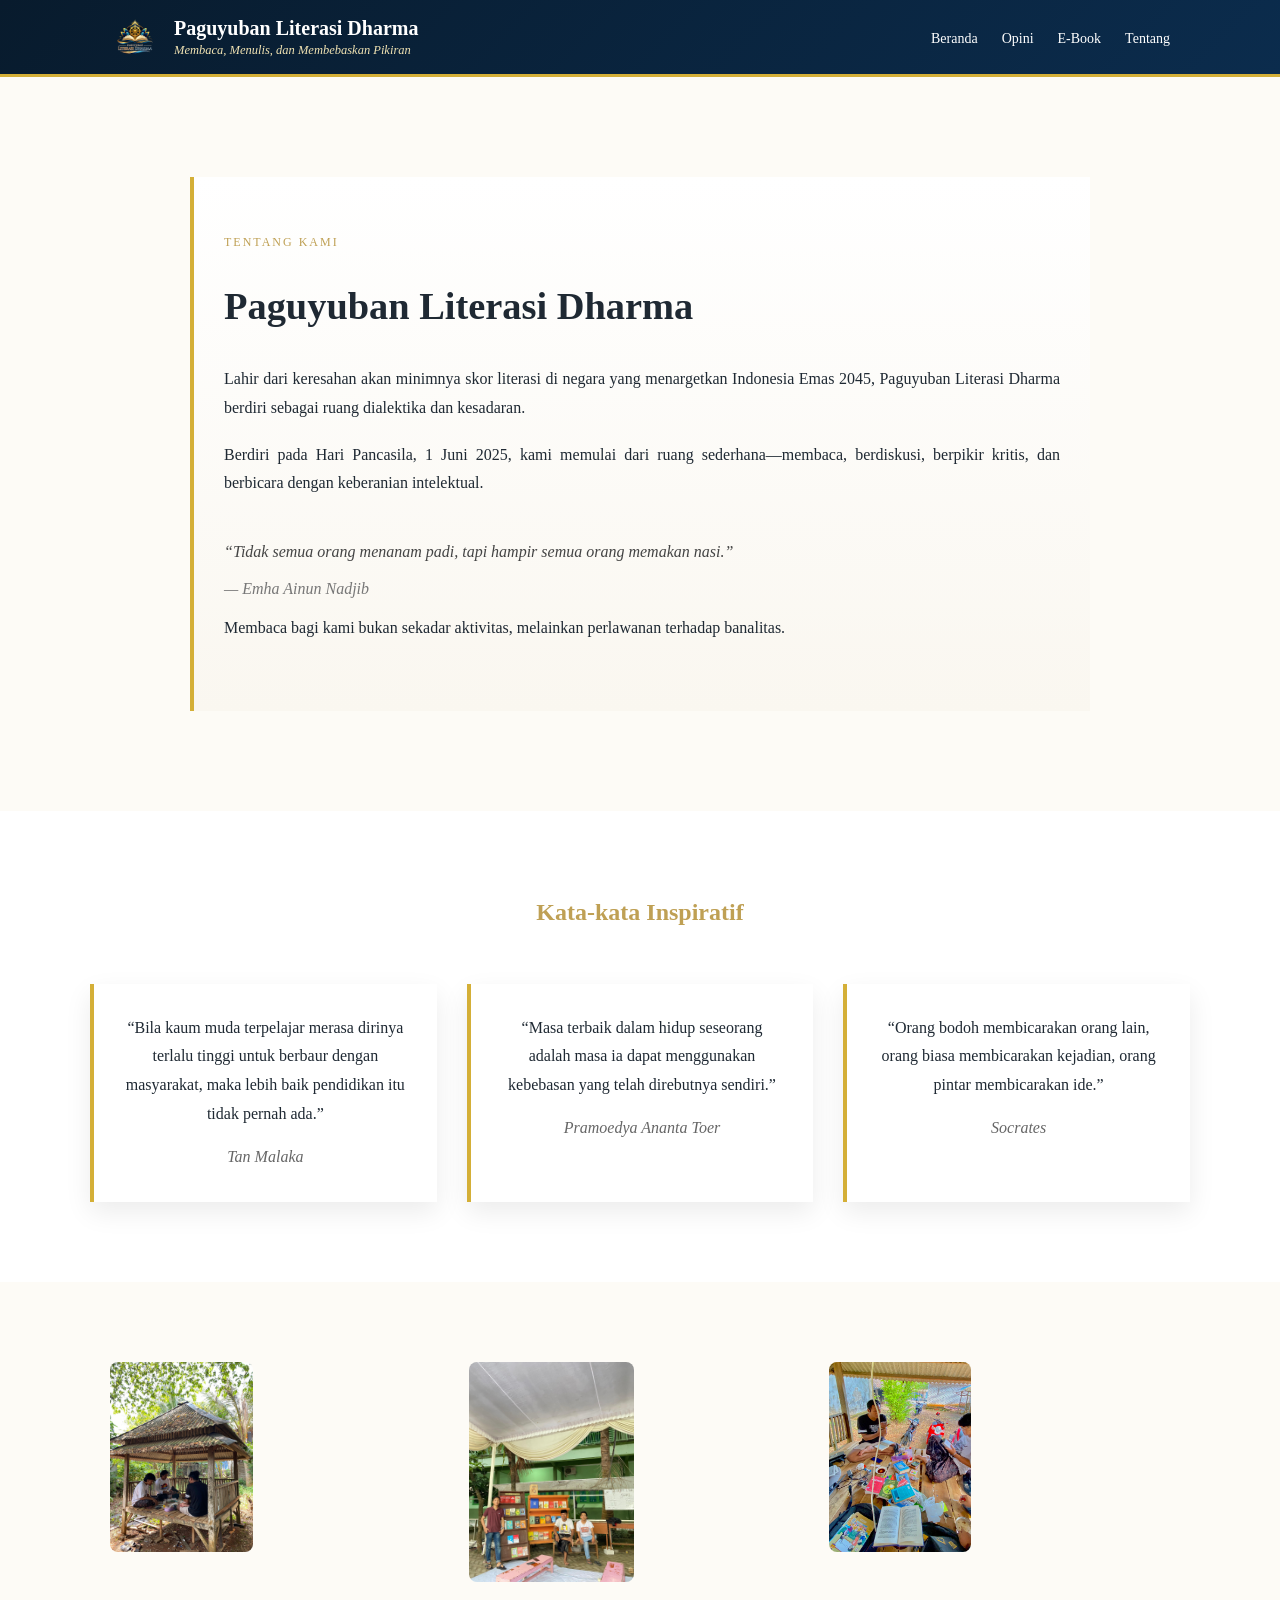
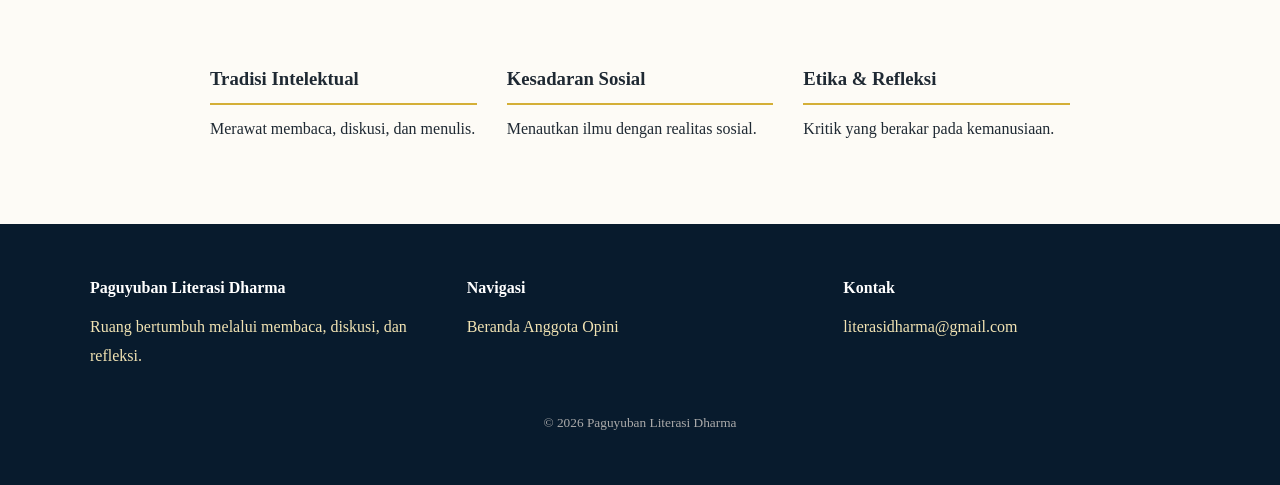
==== commit 835145f3: "Update desain Beranda, Anggota, Opini, Ebook" ====
--- a/index.html
+++ b/index.html
@@ -4,210 +4,144 @@
   <meta charset="UTF-8">
   <meta name="viewport" content="width=device-width, initial-scale=1.0">
   <title>Paguyuban Literasi Dharma</title>
+
+  <!-- Google Fonts -->
   <link href="https://fonts.googleapis.com/css2?family=Playfair+Display:wght@600;700;800&family=Source+Serif+4:wght@400;500;600&display=swap" rel="stylesheet">
+
+  <!-- CSS -->
   <link rel="stylesheet" href="css/style.css">
 </head>
 
 <body>
 
-<!-- ===== HEADER ===== -->
-<header class="header">
-  <div class="header-inner">
+<!-- ================= HEADER ================= -->
+<header class="site-header">
+  <div class="header-container">
 
     <div class="brand">
-      <img src="assets/img/logo.png" alt="Logo Paguyuban Literasi Dharma" class="logo">
+      <img src="logo.png" alt="Logo Paguyuban Literasi Dharma">
       <div class="brand-text">
         <h1>Paguyuban Literasi Dharma</h1>
-        <span>Merawat nalar, menumbuhkan makna</span>
+        <p>Membaca, Menulis, dan Membebaskan Pikiran</p>
       </div>
     </div>
 
+    <nav class="nav">
+  <a href="index.html">Beranda</a>
+  <a href="anggota.html" class="anggota-link">Anggota</a>
+  <a href="opini.html">Opini</a>
+  <a href="ebook.html">E-Book</a>
+  <a href="tentang.html">Tentang</a>
+</nav>
 
-    <nav class="navbar">
-      <a href="index.html">Beranda</a>
-      <a href="anggota.html">Anggota</a>
-      <a href="opini.html">Opini</a>
-      <a href="ebook.html">E-Book</a>
-      <a href="kontak.html">Kontak</a>
-    </nav>
 
   </div>
 </header>
 
-<!-- ===== MAIN ===== -->
-<main class="container home">
+<!-- ================= MAIN ================= -->
+<main>
 
-  <!-- HERO -->
- <section class="home-hero">
-  <img src="assets/img/logo.png" alt="Logo Paguyuban Literasi Dharma" class="hero-logo">
+  <!-- ================= ABOUT ================= -->
+  <section class="about-section">
+    <div class="content">
 
-  <div class="hero-content">
-    <h1>Paguyuban Literasi Dharma</h1>
-    <p class="hero-subtitle">Merawat nalar, menumbuhkan makna</p>
-    <p class="hero-desc">
-      Ruang intelektual bagi pemuda<br>
-      untuk membaca realitas,
-      menulis gagasan,<br>
-      dan merawat kesadaran kritis<br>
-      melalui literasi.
-    </p>
-  </div>
-  <!-- ==============================
-     SECTION QUOTES INSPIRATIF
-================================ -->
-<section class="quotes-section">
-  <h2 class="section-title">Kata-kata Inspiratif</h2>
+      <span class="section-tag">Tentang Kami</span>
+      <h2>Paguyuban Literasi Dharma</h2>
 
-  <div class="quotes-grid">
-    <!-- Quote 1 -->
-    <div class="quote-item">
-      <p class="quote-text">
-        "Bila kaum muda terpelajar merasa dirinya terlalu tinggi untuk berbaur dengan masyarakat, maka lebih baik pendidikan itu tidak pernah ada."
+      <p>
+        Lahir dari keresahan akan minimnya skor literasi di negara yang menargetkan Indonesia Emas 2045,
+        Paguyuban Literasi Dharma berdiri sebagai ruang dialektika dan kesadaran.
       </p>
-      <p class="quote-author">— Tan Malaka</p>
+
+      <p>
+        Berdiri pada Hari Pancasila, 1 Juni 2025, kami memulai dari ruang sederhana—membaca,
+        berdiskusi, berpikir kritis, dan berbicara dengan keberanian intelektual.
+      </p>
+
+      <blockquote>
+        “Tidak semua orang menanam padi, tapi hampir semua orang memakan nasi.”
+        <span>— Emha Ainun Nadjib</span>
+      </blockquote>
+
+      <p>
+        Membaca bagi kami bukan sekadar aktivitas, melainkan perlawanan terhadap banalitas.
+      </p>
+
     </div>
+  </section>
 
-    <!-- Quote 2 -->
-    <div class="quote-item">
-      <p class="quote-text">
-        "Masa terbaik dalam hidup seseorang adalah masa ia dapat menggunakan kebebasan yang telah direbutnya sendiri."
-      </p>
-      <p class="quote-author">— Pramoedya Ananta Toer</p>
+  <!-- ================= QUOTES ================= -->
+  <section class="quotes-section">
+    <h2>Kata-kata Inspiratif</h2>
+
+    <div class="quotes-grid">
+      <div class="quote-card">
+        <p>“Bila kaum muda terpelajar merasa dirinya terlalu tinggi untuk berbaur dengan masyarakat,
+        maka lebih baik pendidikan itu tidak pernah ada.”</p>
+        <span>Tan Malaka</span>
+      </div>
+
+      <div class="quote-card">
+        <p>“Masa terbaik dalam hidup seseorang adalah masa ia dapat menggunakan kebebasan
+        yang telah direbutnya sendiri.”</p>
+        <span>Pramoedya Ananta Toer</span>
+      </div>
+
+      <div class="quote-card">
+        <p>“Orang bodoh membicarakan orang lain, orang biasa membicarakan kejadian,
+        orang pintar membicarakan ide.”</p>
+        <span>Socrates</span>
+      </div>
     </div>
+  </section>
 
-    <!-- Quote 3 -->
-    <div class="quote-item">
-      <p class="quote-text">
-        "Kata-kata orang bodoh kalau kumpul itu ngomongin orang lain, kalau orang biasa ngomongin kejadian, dan kalau orang pintar ngomongin ide."
-      </p>
-      <p class="quote-author">— Socrates</p>
+  <!-- ================= GALLERY ================= -->
+  <section class="gallery">
+    <img src="hero1.jpeg" alt=>
+    <img src="hero2.jpeg" alt=>
+    <img src="hero3.jpeg" alt=>
+  </section>
+
+  <!-- ================= VALUES ================= -->
+  <section class="values">
+    <div class="value">
+      <h3>Tradisi Intelektual</h3>
+      <p>Merawat membaca, diskusi, dan menulis.</p>
     </div>
-  </div>
-</section>
+    <div class="value">
+      <h3>Kesadaran Sosial</h3>
+      <p>Menautkan ilmu dengan realitas sosial.</p>
+    </div>
+    <div class="value">
+      <h3>Etika & Refleksi</h3>
+      <p>Kritik yang berakar pada kemanusiaan.</p>
+    </div>
+  </section>
 
+</main>
 
-  <!-- 3 FOTO -->
-  <section class="home-gallery">
-    <img src="hero1.jpeg" alt="Diskusi literasi">
-    <img src="hero2.jpeg" alt="Buku dan pemikiran">
-    <img src="hero3.jpeg" alt="Refleksi intelektual">
-  </section>
- </section>
-  <section class="home-background">
-  <hr class="gold-divider">
+<!-- ================= FOOTER ================= -->
+<footer class="site-footer">
+  <div class="footer-container">
 
-  <h2>Tentang Paguyuban Literasi Dharma</h2>
-
-  <p>
-    Lahir dari keresahan akan minimnya skor literasi di negara yang mentargetkan Indonesia Emas 2045, dan dari kesadaran akan pentingnya literasi dan berdialektika. Dengan ber-ideologi “Mekarlah dimanapun kamu berada”, kami memulai dari lingkungan sederhana, lingkungan yang masih tabu akan membaca di tempat umum.
-  </p>
-
-  <p>
-    Tepat pada Hari Pancasila, 1 Juni 2025, sekumpulan orang bodoh berkumpul untuk belajar membaca, mengolah informasi, menganalisa, berpikir kritis, dan berbicara. Disertai fondasi sinau bareng ala Emha Ainun Nadjib: “Kenapa sinau bareng? Karena kita saling membutuhkan, tidak semua orang menanam padi, tapi hampir semua orang memakan nasi.”
-  </p>
-
-  <p>
-    Soekarno berkata: “Aku lebih suka pemuda yang minum kopi sambil merokok dan memikirkan bangsa ini, daripada pemuda kutu buku yang memikirkan dirinya sendiri.” Pernyataan ini kami satukan dengan prinsip membaca, berpikir, dan berdiskusi.
-  </p>
-
-  <p>
-    Kegiatan ini mengumpulkan orang bodoh, bermodalkan ٱهۡدِنَا ٱلصِّرَ ٰ⁠طَ ٱلۡمُسۡتَقِیمَ, membicarakan isi buku, podcast, film, opini suatu kejadian, dll. Paguyuban ini tidak hanya tentang buku, kami menerima ilmu dari segala hal.
-  </p>
-
-  <p>
-    Tujuannya: mencari kepuasan kebutuhan yang belum terpenuhi, mengasah kemanusiaan yang membedakan manusia dengan hewan, menunaikan ibadah membaca dan berpikir, menjaga tradisi membaca, dan menjaga kewarasan di tengah pandemi bigbang media sosial.
-  </p>
-
-  <p>
-    Per-hari ini, paguyuban belum mewakili instansi pendidikan manapun. Paguyuban adalah kelompok sosial berbasis ikatan batin kuat: kebersamaan, solidaritas, dan persaudaraan. Literasi kami pahami sebagai kemampuan membaca, menulis, berbicara, menghitung, mengolah informasi, dan memecahkan masalah. Dharma merujuk pada cara segala sesuatu berjalan. Kalian bebas menafsirkan makna paguyuban ini.
-  </p>
-
-  <p>
-    <strong>Akhirul kalam:</strong> Jika membaca adalah perlawanan, mari kita bergerilya.
-  </p>
-</section>
-  <!-- DIVIDER -->
-  <div class="gold-divider"></div>
-
-
-  <!-- NILAI -->
-  <section class="home-values">
     <div>
-      <h3>Tradisi Intelektual</h3>
-      <p>
-        Merawat kebiasaan membaca, berdiskusi,
-        dan menulis sebagai jalan pembebasan nalar.
-      </p>
+      <h4>Paguyuban Literasi Dharma</h4>
+      <p>Ruang bertumbuh melalui membaca, diskusi, dan refleksi.</p>
     </div>
 
     <div>
-      <h3>Kesadaran Sosial</h3>
-      <p>
-        Menautkan ilmu dengan realitas sosial,
-        hukum, politik, dan kebudayaan.
-      </p>
+      <h4>Navigasi</h4>
+      <a href="index.html">Beranda</a>
+      <a href="anggota.html">Anggota</a>
+      <a href="opini.html">Opini</a>
     </div>
 
     <div>
-      <h3>Etika & Refleksi</h3>
-      <p>
-        Menjaga kritik tetap berakar
-        pada nilai kemanusiaan dan kebijaksanaan.
-      </p>
-    </div>
-  </section>
-
-  <!-- OPINI PILIHAN -->
-  <section class="home-opini">
-    <h2>Opini Pilihan</h2>
-
-    <article>
-      <h4>Apatisme Pemuda: Strategi Kekuasaan</h4>
-      <span>Moh. Arif Syaifuddin</span>
-      <a href="opini-apatisme-pemuda.html">Baca →</a>
-    </article>
-
-    <article>
-      <h4>Anaximenes</h4>
-      <span>Qalqashandy Junda M</span>
-      <a href="anaximenes.html">Baca →</a>
-    </article>
-  </section>
-  
-
-</main>
-
-
-
-
-<!-- ===== FOOTER ===== -->
-<footer class="footer">
-  <div class="footer-inner">
-
-    <div>
-      <h3>Paguyuban Literasi Dharma</h3>
-      <p>Ruang bertumbuh melalui diskusi, menulis, dan refleksi.</p>
-    </div>
-
-    <div>
-      <h3>Navigasi</h3>
-      <p>
-        <a href="index.html">Beranda</a><br>
-        <a href="anggota.html">Anggota</a><br>
-        <a href="opini.html">Opini</a>
-      </p>
-    </div>
-
-    <div>
-      <h3>Kontak</h3>
-      <p>
-        literasidharma@gmail.com<br>
-        WhatsApp: +62 8xxx xxxx xxx
-      </p>
+      <h4>Kontak</h4>
+      <p>literasidharma@gmail.com</p>
     </div>
 
   </div>
-
   <small>© 2026 Paguyuban Literasi Dharma</small>
 </footer>
 
--- a/css/style.css
+++ b/css/style.css
@@ -1,3 +1,6 @@
+/* =====================
+   RESET & GLOBAL
+===================== */
 * {
   margin: 0;
   padding: 0;
@@ -5,1429 +8,855 @@
 }
 
 body {
-  font-family: 'Segoe UI', sans-serif;
-  background: #f4f4f4;
-  color: #222;
-  line-height: 1.6;
-}
-
-/* ===== HEADER ===== */
+  font-family: 'Source Serif 4', serif;
+  background: #fdfbf6;
+  color: #1f2933;
+  line-height: 1.8;
+}
+
+img {
+  max-width: 100%;
+  display: block;
+}
+
+a {
+  text-decoration: none;
+  color: inherit;
+}
+
+/* =====================
+   HEADER (DIPERAPKAN)
+===================== */
+.site-header {
+  background: linear-gradient(135deg, #081b2d, #0b2c4d);
+  border-bottom: 3px solid #d4af37;
+}
+
+.header-container {
+  max-width: 1100px;
+  margin: auto;
+  padding: 14px 20px 10px;
+  display: flex;
+  align-items: center;
+  justify-content: space-between;
+}
+
 .brand {
   display: flex;
   align-items: center;
-  gap: 12px;
-}
-
-.logo {
-  width: 70px;
-  height: 70px;
-  object-fit: contain;
+  gap: 14px;
+}
+
+.brand img {
+  width: 50px;
+}
+
+.brand-text {
+  display: flex;
+  flex-direction: column;
+  justify-content: center;
 }
 
 .brand-text h1 {
-  font-size: 1.25rem;
+  font-family: 'Playfair Display', serif;
+  font-size: 20px;
+  line-height: 1.1;
   color: #fff;
 }
 
-.brand-text span {
-  font-size: 0.8rem;
-  color: #bbb;
+.brand-text p {
+  font-size: 12.5px;
   font-style: italic;
-}
-.header {
-  background: linear-gradient(135deg, #0d0d0d, #1c1c1c);
-  border-bottom: 1px solid rgba(255,255,255,0.08);
-  position: sticky;
-  top: 0;
-  z-index: 100;
-}
-
-.header-inner {
-  max-width: 1200px;
-  margin: auto;
-  padding: 18px 20px;
-  display: flex;
-  justify-content: space-between;
-  align-items: center;
-}
-
-/* BRAND */
-.brand h1 {
-  font-size: 1.3rem;
+  color: #f1e3b3;
+  white-space: nowrap;
+}
+
+/* NAV */
+.nav {
+  display: flex;
+  gap: 24px;
+}
+
+.nav a {
   color: #fff;
-  letter-spacing: 0.6px;
-}
-
-.brand span {
-  font-size: 0.8rem;
-  color: #bbb;
-  font-style: italic;
-}
-
-/* NAVBAR */
-.navbar {
-  display: flex;
-  gap: 22px;
-}
-
-.navbar a {
-  color: #ddd;
-  text-decoration: none;
-  font-weight: 500;
+  font-size: 14px;
   position: relative;
-  padding-bottom: 4px;
-}
-
-.navbar a::after {
+}
+
+.nav a::after {
   content: "";
   position: absolute;
   left: 0;
-  bottom: 0;
+  bottom: -6px;
   width: 0;
   height: 2px;
-  background: #c9b458;
-  transition: 0.3s;
-}
-
-.navbar a:hover::after,
-.navbar a.active::after {
+  background: #d4af37;
+  transition: .3s;
+}
+
+.nav a:hover::after {
   width: 100%;
 }
 
-/* ===== CONTAINER ===== */
-.container {
+/* =====================
+   ABOUT (DIPERKAYA)
+===================== */
+.about-section {
+  max-width: 900px;
+  margin: 100px auto;
+  padding: 50px 30px;
+  background: linear-gradient(to bottom, #ffffff, #faf7f0);
+  border-left: 4px solid #d4af37;
+}
+
+.section-tag {
+  color: #bfa054;
+  letter-spacing: 2px;
+  font-size: 12px;
+  text-transform: uppercase;
+}
+
+.about-section h2 {
+  font-family: 'Playfair Display', serif;
+  font-size: 2.4rem;
+  margin: 16px 0 24px;
+}
+
+.about-section p {
+  margin-bottom: 18px;
+  text-align: justify;
+}
+
+blockquote {
+  margin: 40px auto 10px;
+  font-style: italic;
+  color: #444;
+}
+
+blockquote span {
+  display: block;
+  margin-top: 8px;
+  color: #777;
+}
+
+/* =====================
+   QUOTES
+===================== */
+.quotes-section {
+  background: #fff;
+  padding: 80px 20px;
+  text-align: center;
+}
+
+.quotes-section h2 {
+  font-family: 'Playfair Display', serif;
+  color: #bfa054;
+  margin-bottom: 50px;
+}
+
+.quotes-grid {
   max-width: 1100px;
-  margin: 60px auto;
-  padding: 0 20px;
-}
-
-.center {
-  text-align: center;
-}
-
-.tagline {
-  margin-top: 12px;
-  color: #555;
-  font-style: italic;
-}
-
-/* ===== ANGGOTA ===== */
-.anggota-grid {
-  display: grid;
-  grid-template-columns: repeat(auto-fit, minmax(220px, 1fr));
-  gap: 30px;
-  margin-top: 40px;
-}
-
-.anggota-card {
-  background: #fff;
-  border-radius: 14px;
-  padding: 22px;
-  text-align: center;
-  box-shadow: 0 12px 30px rgba(0,0,0,0.08);
-  transition: transform 0.25s;
-}
-
-.anggota-card:hover {
-  transform: translateY(-6px);
-}
-
-.foto-anggota {
-  width: 140px;
-  height: 140px;
-  object-fit: cover;
-  border-radius: 50%;
-  border: 4px solid #eee;
-  margin-bottom: 14px;
-}
-
-.nama-anggota {
-  font-size: 1.05rem;
-  font-weight: 600;
-}
-
-.motto-anggota {
-  font-size: 0.9rem;
-  color: #555;
-  margin-top: 8px;
-  font-style: italic;
-}
-
-/* ===== SECTION ===== */
-.section {
-  margin-top: 80px;
-}
-
-.section h2 {
-  font-size: 1.4rem;
-  margin-bottom: 10px;
-}
-
-.section p {
-  color: #444;
-}
-
-/* ===== FOOTER ===== */
-.footer {
-  background: #111;
-  color: #ccc;
-  padding: 40px 20px;
-  margin-top: 80px;
-}
-
-.footer-inner {
-  max-width: 1100px;
-  margin: auto;
-  display: grid;
-  grid-template-columns: repeat(auto-fit, minmax(250px, 1fr));
-  gap: 30px;
-}
-
-.footer h3 {
-  color: #fff;
-  margin-bottom: 10px;
-}
-
-.footer a {
-  color: #c9b458;
-  text-decoration: none;
-}
-
-.footer small {
-  display: block;
-  text-align: center;
-  margin-top: 30px;
-  color: #777;
-}
-
-/* ===== E-BOOK ===== */
-.ebook-grid {
+  margin: auto;
   display: grid;
   grid-template-columns: repeat(auto-fit, minmax(260px, 1fr));
   gap: 30px;
-  margin-top: 40px;
-}
-
-.ebook-card {
-  background: #fff;
-  padding: 26px;
-  border-radius: 16px;
-  box-shadow: 0 12px 30px rgba(0,0,0,0.08);
-  transition: transform .25s;
-}
-
-.ebook-card:hover {
-  transform: translateY(-6px);
-}
-
-.ebook-card h3 {
+}
+
+.quote-card {
+  padding: 30px;
+  border-left: 4px solid #d4af37;
+  box-shadow: 0 10px 25px rgba(0,0,0,.08);
+}
+
+.quote-card span {
+  display: block;
+  margin-top: 14px;
+  font-style: italic;
+  color: #666;
+}
+
+/* =====================
+   GALLERY (DIPERAPI)
+===================== */
+.gallery {
+  max-width: 1100px;
+  margin: 80px auto;
+  padding: 0 20px;
+  display: grid;
+  grid-template-columns: repeat(3, 1fr);
+  gap: 18px;
+}
+
+.gallery img {
+  height: 190px;
+  object-fit: cover;
+  border-radius: 8px;
+}
+
+.gallery img:nth-child(2) {
+  height: 220px;
+}
+
+/* =====================
+   VALUES
+===================== */
+.values {
+  max-width: 900px;
+  margin: 80px auto;
+  padding: 0 20px;
+  display: grid;
+  grid-template-columns: repeat(3, 1fr);
+  gap: 30px;
+}
+
+.value h3 {
+  border-bottom: 2px solid #d4af37;
+  padding-bottom: 8px;
   margin-bottom: 10px;
 }
 
-.ebook-card p {
-  font-size: 0.9rem;
-  color: #555;
-}
-
-.btn {
-  display: inline-block;
-  margin-top: 16px;
-  padding: 8px 16px;
-  background: #c9b458;
-  color: #111;
-  text-decoration: none;
-  border-radius: 8px;
-  font-size: 0.85rem;
-}
-* {
-  box-sizing: border-box;
-  font-family: 'Segoe UI', sans-serif;
-}
-
-body {
-  margin: 0;
-  background: linear-gradient(135deg, #1e1b4b, #312e81);
-  color: #fff;
-  min-height: 100vh;
-}
-
-.container {
-  max-width: 900px;
-  margin: auto;
-  padding: 60px 20px;
-}
-
-h1 {
-  text-align: center;
-  font-size: 2.4rem;
-  margin-bottom: 10px;
-}
-
-p.subtitle {
-  text-align: center;
-  opacity: 0.85;
-  margin-bottom: 40px;
-}
-
-.ebook-grid {
-  display: grid;
-  grid-template-columns: repeat(auto-fit, minmax(240px, 1fr));
-  gap: 24px;
-}
-
-.ebook-card {
-  background: rgba(255,255,255,0.08);
-  border-radius: 16px;
-  padding: 24px;
-  box-shadow: 0 10px 25px rgba(0,0,0,0.25);
-  transition: transform 0.3s, box-shadow 0.3s;
-}
-
-.ebook-card:hover {
-  transform: translateY(-8px);
-  box-shadow: 0 18px 35px rgba(0,0,0,0.35);
-}
-
-.ebook-title {
-  font-size: 1.1rem;
-  margin-bottom: 16px;
-}
-
-.ebook-btn {
-  display: inline-block;
-  padding: 10px 18px;
-  background: #6366f1;
-  color: white;
-  text-decoration: none;
-  border-radius: 999px;
-  font-size: 0.9rem;
-  transition: background 0.3s;
-}
-
-.ebook-btn:hover {
-  background: #818cf8;
-}
-.ebook-grid {
-  display: grid;
-  grid-template-columns: repeat(auto-fit, minmax(240px, 1fr));
-  gap: 20px;
-  margin-top: 40px;
-}
-
-.ebook-card {
-  background: #fff;
-  border-radius: 12px;
-  padding: 24px;
-  box-shadow: 0 10px 30px rgba(0,0,0,.08);
-  transition: transform .2s;
-}
-
-.ebook-card:hover {
-  transform: translateY(-5px);
-}
-
-.ebook-card h3 {
-  margin-bottom: 8px;
-}
-
-.ebook-card .btn {
-  display: inline-block;
-  margin-top: 12px;
-  padding: 10px 16px;
-  background: #5b2d8b;
-  color: #fff;
-  border-radius: 6px;
-  text-decoration: none;
-}
-/* FIX: paksa judul ebook terlihat */
-.ebook-title {
-  display: block !important;
-  font-size: 20px !important;
-  font-weight: 700 !important;
-  color: #222 !important;
-  margin-bottom: 10px;
-  line-height: 1.3;
-}
-
-
-body {
-  background: linear-gradient(180deg, #f9f7f3, #eef2f6);
-  color: #1f2933;
-}
-.header {
-  background: linear-gradient(135deg, #081b2d, #0b2c4d);
-  border-bottom: 3px solid #d4af37;
-}
-
-.header h1,
-.header span,
-.navbar a {
-  color: #f9f7f3;
-}
-
-.navbar a:hover {
-  color: #d4af37;
-}
-.ebook-card {
-  background: linear-gradient(180deg, #ffffff, #f9f7f3);
-  border: 1px solid rgba(212, 175, 55, 0.25);
-  border-radius: 16px;
-  box-shadow: 0 18px 40px rgba(11, 44, 77, 0.15);
-}
-
-.ebook-card:hover {
-  transform: translateY(-6px);
-}
-.ebook-badge {
-  background: linear-gradient(135deg, #d4af37, #b8962e);
-  color: #081b2d;
-  font-weight: 700;
-}
-.ebook-title {
-  color: #0b2c4d;
-  font-weight: 800;
-}
-
-.ebook-desc {
-  color: #3a4a5a;
-}
-.btn {
-  background: linear-gradient(135deg, #0b2c4d, #081b2d);
-  color: #f9f7f3;
-  border: 1px solid #d4af37;
-}
-
-.btn:hover {
-  background: linear-gradient(135deg, #d4af37, #b8962e);
-  color: #081b2d;
-}
-.footer {
+/* =====================
+   FOOTER
+===================== */
+.site-footer {
   background: #081b2d;
   color: #f1e3b3;
-}
-
-.footer a {
-  color: #f1e3b3;
-}
-
-.footer a:hover {
+  padding: 50px 20px;
+}
+
+.footer-container {
+  max-width: 1100px;
+  margin: auto;
+  display: grid;
+  grid-template-columns: repeat(auto-fit,minmax(220px,1fr));
+  gap: 30px;
+}
+
+.site-footer h4 {
+  color: #fff;
+  margin-bottom: 10px;
+}
+
+.site-footer a:hover {
   color: #d4af37;
 }
-/* FONT AKADEMIK & ELITE */
-body {
-  font-family: 'Source Serif 4', serif;
-}
-
-h1, h2, h3,
-.brand-text h1,
-.ebook-title {
-  font-family: 'Playfair Display', serif;
-  letter-spacing: .4px;
-}
-
-/* ORNAMEN GARIS KLASIK DI JUDUL */
-h1::after,
-h2::after {
-  content: "";
+
+.site-footer small {
   display: block;
-  width: 80px;
-  height: 2px;
-  margin: 14px auto 0;
-  background: linear-gradient(
-    to right,
-    transparent,
-    #d4af37,
-    transparent
-  );
-}
-/* GARIS EMAS HALUS DI E-BOOK */
-.ebook-card {
-  position: relative;
-}
-
-.ebook-card::before {
-  content: "";
-  position: absolute;
-  inset: 0;
-  border-radius: 16px;
-  padding: 1px;
-  background: linear-gradient(
-    135deg,
-    rgba(212,175,55,.9),
-    rgba(212,175,55,.2),
-    rgba(212,175,55,.9)
-  );
-  -webkit-mask:
-    linear-gradient(#fff 0 0) content-box,
-    linear-gradient(#fff 0 0);
-  -webkit-mask-composite: xor;
-  mask-composite: exclude;
-  pointer-events: none;
-}
-/* GARIS EMAS DI ATAS KONTEN */
+  text-align: center;
+  margin-top: 40px;
+  color: #aaa;
+}
+
+/* =====================
+   RESPONSIVE (HP) – FINAL ELIT
+===================== */
+@media (max-width: 768px) {
+
+  .header-container {
+    flex-direction: column;
+    text-align: center;
+    gap: 12px;
+  }
+
+  .nav {
+    flex-wrap: wrap;
+    justify-content: center;
+    gap: 16px;
+  }
+
+  /* ✅ GALERI: ESTETIK KAMPUS ELIT */
+  .gallery {
+    grid-template-columns: repeat(3, 1fr);
+    gap: 10px;
+    align-items: stretch; /* 🔑 SEMUA FOTO SEJAJAR */
+  }
+
+  .gallery img {
+    width: 100%;
+    aspect-ratio: 4 / 3;     /* 🔑 UKURAN SERAGAM */
+    object-fit: contain;     /* 🔑 TIDAK TERPOTONG */
+    background: transparent; /* ❌ HILANGKAN ABU-ABU */
+    border-radius: 6px;
+    display: block;
+  }
+
+  .values {
+    grid-template-columns: 1fr;
+  }
+
+  .about-section {
+    margin: 60px auto;
+    padding: 30px 16px;
+  }
+}
+
 .container {
-  position: relative;
-}
-
-.container::before {
-  content: "";
-  position: absolute;
-  top: 0;
-  left: 50%;
-  transform: translateX(-50%);
-  width: 120px;
-  height: 3px;
-  background: linear-gradient(
-    to right,
-    transparent,
-    #d4af37,
-    transparent
-  );
-}
-/* DETAIL HALUS */
-.ebook-meta span {
-  font-style: italic;
-  color: #6b7280;
-}
-
-.tagline {
-  font-style: italic;
-  color: #4b5563;
-}
-
-/* OPINI */
-.opini-list {
-  margin-top: 50px;
-  display: flex;
-  flex-direction: column;
-  gap: 32px;
-}
-
-.opini-item {
-  padding: 28px;
-  background: #ffffff;
-  border-radius: 18px;
-  box-shadow: 0 18px 45px rgba(15, 35, 70, 0.12);
-  border-left: 4px solid #c9a24d; /* aksen emas */
-}
-
-.opini-title {
-  font-family: 'Playfair Display', serif;
-  font-size: 24px;
-  margin-bottom: 6px;
-}
-
-.opini-title a {
-  text-decoration: none;
-  color: #0b2545;
-}
-
-.opini-title a:hover {
-  color: #c9a24d;
-}
-
-.opini-meta {
-  font-size: 14px;
-  color: #6b7280;
-  margin-bottom: 12px;
-}
-
-.opini-ringkas {
-  font-size: 16px;
-  line-height: 1.7;
-  margin-bottom: 14px;
-}
-
-.opini-btn {
-  font-weight: 600;
-  color: #0b2545;
-  text-decoration: none;
-}
-
-.opini-btn:hover {
-  color: #c9a24d;
-}
-/* === OPINI DETAIL (ALA JURNAL) === */
-
-.opini-detail {
-  max-width: 820px;
-  margin: 0 auto;
-}
-
-.opini-full {
-  margin-top: 60px;
-  margin-bottom: 80px;
-}
-
-.opini-judul {
+  max-width: 1100px;
+  margin: 80px auto;
+  padding: 0 20px;
+}
+
+.page-title {
   font-family: 'Playfair Display', serif;
   font-size: 2.4rem;
-  line-height: 1.25;
-  text-align: center;
-  margin-bottom: 12px;
-}
-
-.opini-meta {
-  text-align: center;
-  font-size: 0.95rem;
-  color: #777;
-  margin-bottom: 40px;
-}
-.opini-isi {
-  font-family: 'Source Serif 4', serif;
-  font-size: 1.05rem;
-  line-height: 1.85;
-  color: #222;
-}
-
-/* paragraf */
-.opini-isi p {
-  margin-bottom: 1.4em;
-  text-align: justify;
-}
-
-/* subjudul */
-.opini-isi h2 {
-  font-family: 'Playfair Display', serif;
-  font-size: 1.5rem;
-  margin-top: 3rem;
-  margin-bottom: 1rem;
-  line-height: 1.3;
-}
-.gold-divider {
-  width: 80px;
-  height: 3px;
-  background: linear-gradient(
-    90deg,
-    #c9a14a,
-    #f2d27d,
-    #c9a14a
-  );
-  margin: 24px auto 40px auto;
-  border-radius: 2px;
-}
-/* === HOME PAGE === */
-
-.home section {
-  padding: 80px 20px;
-}
-
-.hero {
-  background: linear-gradient(135deg, #0b1c2d, #132f4c);
-  color: #fff;
-  text-align: center;
-}
-
-.hero-inner {
-  max-width: 900px;
-  margin: auto;
-}
-
-.hero h1 {
-  font-family: 'Playfair Display', serif;
-  font-size: 3rem;
+  text-align: center;
   margin-bottom: 10px;
 }
 
-.hero-tagline {
-  color: #d4af37;
-  font-style: italic;
-}
-
-.hero-desc {
-  margin: 30px auto;
-  font-size: 1.1rem;
-  line-height: 1.8;
-}
-
-.hero-actions a {
-  margin: 10px;
-}
-
-.btn-primary {
-  background: #d4af37;
-  color: #0b1c2d;
-  padding: 12px 28px;
-  text-decoration: none;
-  font-weight: 600;
-}
-
-.btn-outline {
-  border: 1px solid #d4af37;
-  color: #d4af37;
-  padding: 12px 28px;
-  text-decoration: none;
-}
-
-.gold-divider {
-  width: 120px;
-  height: 2px;
-  background: linear-gradient(to right, transparent, #d4af37, transparent);
-  margin: 60px auto;
-}
-
-.container.narrow {
-  max-width: 800px;
-  margin: auto;
-  text-align: center;
-}
-
-.focus-grid {
-  display: grid;
-  grid-template-columns: repeat(auto-fit, minmax(220px, 1fr));
-  gap: 30px;
-}
-
-.focus-item {
-  background: #f8f8f8;
-  padding: 30px;
-  border-top: 3px solid #d4af37;
-}
-
-.latest-opini article {
-  border-bottom: 1px solid #ddd;
-  padding: 20px 0;
-}
-
-.latest-opini .meta {
-  color: #777;
-  font-size: 0.9rem;
-}
-
-.quote {
-  background: #0b1c2d;
-  color: #fff;
-  text-align: center;
-}
-
-.quote blockquote {
-  font-family: 'Playfair Display', serif;
-  font-size: 1.4rem;
-}
-
-.quote span {
-  display: block;
-  margin-top: 10px;
-  color: #d4af37;
-}
-/* =====================
-   BERANDA
-===================== */
-
-.home {
-  margin-top: 60px;
-}
-
-.home-hero {
-  display: grid;
-  grid-template-columns: 1.2fr 1fr;
-  gap: 40px;
-  align-items: center;
-}
-
-.hero-tagline {
-  font-style: italic;
-  color: #b08d57;
-}
-
-.hero-desc {
-  line-height: 1.8;
-  margin: 20px 0;
-}
-
-.hero-action a {
-  margin-right: 12px;
-}
-
-.hero-image img {
-  width: 100%;
-  border-radius: 12px;
-}
-
-/* Divider emas */
-.gold-divider {
-  width: 80px;
-  height: 3px;
-  background: linear-gradient(to right,#d4af37,#a67c00);
-  margin: 80px auto;
-}
-
-/* About */
-.home-about {
-  text-align: center;
-  max-width: 700px;
-  margin: auto;
-}
-
-/* Fokus */
-.home-focus {
-  display: grid;
-  grid-template-columns: repeat(auto-fit,minmax(240px,1fr));
-  gap: 30px;
-  margin-top: 60px;
-}
-
-.focus-box {
-  padding: 25px;
-  border-top: 2px solid #d4af37;
-  background: #fafafa;
-}
-
-/* Opini unggulan */
-.home-opini {
-  margin-top: 80px;
-}
-
-.opini-highlight {
-  margin-bottom: 40px;
-}
-
-.opini-highlight .meta {
-  font-size: 0.9rem;
-  color: #777;
-}
-/* =====================
-   BERANDA FINAL
-===================== */
-
-.home {
-  max-width: 900px;
-  margin: 80px auto;
-}
-
-.home-hero {
-  text-align: center;
-}
-
-.home-hero h1 {
-  font-size: 2.6rem;
-}
-
-.hero-tagline {
-  color: #b08d57;
-  font-style: italic;
-  margin: 10px 0;
-}
-
-.hero-desc {
-  max-width: 600px;
-  margin: 20px auto;
-  line-height: 1.9;
-}
-
-/* GALERI */
-.home-gallery {
-  display: grid;
-  grid-template-columns: repeat(3,1fr);
-  gap: 20px;
-  margin: 60px 0;
-}
-
-.home-gallery img {
-  width: 100%;
-  border-radius: 10px;
-}
-
-/* Divider emas */
-.gold-divider {
-  width: 90px;
-  height: 3px;
-  background: linear-gradient(to right,#d4af37,#8b6b2e);
-  margin: 80px auto;
-}
-
-/* About */
-.home-about {
-  text-align: center;
-  max-width: 650px;
-  margin: auto;
-}
-
-/* Values */
-.home-values {
-  display: grid;
-  grid-template-columns: repeat(3,1fr);
-  gap: 30px;
-  margin: 80px 0;
-}
-
-.home-values h3 {
-  border-bottom: 2px solid #d4af37;
-  padding-bottom: 8px;
-}
-
-/* Opini */
-.home-opini article {
-  margin-top: 25px;
-}
-
-.home-opini span {
-  display: block;
-  color: #777;
-  font-size: 0.9rem;
-}
-.home-hero {
-  text-align: center;
-  max-width: 680px;
-  margin: 120px auto 0;
-}
-
-.home-hero h1 {
-  font-size: 2.7rem;
-  letter-spacing: 0.5px;
-}
-
-.hero-tagline {
-  font-style: italic;
-  color: #b08d57;
-  margin: 14px 0 28px;
-}
-
-.hero-desc {
-  font-size: 1.05rem;
-  line-height: 2.1;
-  letter-spacing: 0.3px;
-  color: #333;
-}
-.home-hero {
-  display: flex;
-  justify-content: center;
-  align-items: center;
-  flex-direction: column;
-  text-align: center;
-  padding: 140px 20px 80px;
-  max-width: 900px;
-  margin: 0 auto;
-}
-
-.home-hero h1 {
-  font-size: 3rem;
-  margin-bottom: 12px;
-  letter-spacing: 0.5px;
-  color: #1c1c1c;
-}
-
-.hero-subtitle {
-  font-size: 1.4rem;
-  font-style: italic;
-  color: #bfa054; /* emas halus */
-  margin-bottom: 28px;
-}
-
-.hero-desc {
-  font-size: 1.05rem;
-  line-height: 2.1;
-  letter-spacing: 0.3px;
-  color: #333;
-}
-.home-hero {
-  display: flex;
-  flex-direction: column;
-  align-items: center;
-  text-align: center;
-  padding: 120px 20px 80px;
-  max-width: 900px;
-  margin: 0 auto;
-}
-
-.hero-logo {
-  width: 140px; /* sesuaikan dengan ukuran logo */
-  height: auto;
-  margin-bottom: 24px;
-}
-
-.home-hero h1 {
-  font-size: 3rem;
-  margin-bottom: 12px;
-  letter-spacing: 0.5px;
-  color: #1c1c1c;
-}
-
-.hero-subtitle {
-  font-size: 1.4rem;
-  font-style: italic;
-  color: #bfa054; /* emas halus */
-  margin-bottom: 28px;
-}
-
-.hero-desc {
-  font-size: 1.05rem;
-  line-height: 2.1;
-  letter-spacing: 0.3px;
-  color: #333;
-}
-.home-hero {
-  display: flex;
-  flex-direction: column;
-  align-items: center;
-  text-align: center;
-  padding: 60px 20px 60px; /* lebih sedikit, supaya ke atas */
-  max-width: 900px;
-  margin: 0 auto;
-}
-
-.hero-logo {
-  width: 180px; /* diperbesar */
-  height: auto;
-  margin-bottom: 20px; /* jarak ke teks lebih rapat */
-}
-
-.home-hero h1 {
-  font-size: 3.2rem; /* sedikit diperbesar */
-  margin-bottom: 8px; /* jarak ke subtitle lebih rapat */
-  letter-spacing: 0.5px;
-  color: #1c1c1c;
-}
-
-.hero-subtitle {
-  font-size: 1.5rem; /* agak lebih besar */
-  font-style: italic;
-  color: #bfa054; /* emas halus */
-  margin-bottom: 20px; /* jarak ke deskripsi lebih rapat */
-}
-
-.hero-desc {
-  font-size: 1.05rem;
-  line-height: 2;
-  letter-spacing: 0.3px;
-  color: #333;
-}
-.home-hero {
-  display: flex;
-  flex-direction: column;
-  align-items: center;
-  text-align: center;
-  padding: 30px 20px 60px; /* padding atas dikurangi supaya logo ke atas */
-  max-width: 900px;
-  margin: 0 auto;
-}
-
-.hero-logo {
-  width: 360px; /* 2x lipat dari sebelumnya */
-  height: auto;
-  margin-bottom: 15px; /* jarak ke judul sedikit */
-}
-
-.home-hero h1 {
-  font-size: 3.5rem;
-  margin-bottom: 12px; /* jarak ke subtitle menempel tapi masih nyaman */
-  letter-spacing: 0.5px;
-  color: #1c1c1c;
-}
-
-.hero-subtitle {
-  font-size: 1.6rem;
-  font-style: italic;
-  color: #bfa054; /* emas halus */
-  margin-bottom: 25px; /* jarak ke deskripsi menyesuaikan */
-}
-
-.hero-desc {
-  font-size: 1.1rem;
-  line-height: 2;
-  letter-spacing: 0.3px;
-  color: #333;
-}
-.home-background {
-  max-width: 900px;
-  margin: 60px auto;
-  padding: 0 20px;
-  text-align: justify;
-  font-family: 'Source Serif 4', serif;
-  line-height: 1.8;
-  color: #333;
-}
-
-.home-background h2 {
-  text-align: center;
-  font-size: 2.5rem;
-  margin-bottom: 20px;
-  font-family: 'Playfair Display', serif;
-  letter-spacing: 0.5px;
-  color: #1c1c1c;
-}
-
-.home-background p {
-  margin-bottom: 22px;
-  font-size: 1.15rem;
-}
-
-.gold-divider {
-  border: none;
-  height: 2px;
-  width: 120px;
-  background: linear-gradient(to right, transparent, #bfa054, transparent);
-  margin: 0 auto 40px;
-}
+/* ===================== ANGGOTA PAGE ===================== */
+
+/* ===================== RESET & GLOBAL ===================== */
+* {
+  margin: 0;
+  padding: 0;
+  box-sizing: border-box;
+}
+
 body {
   font-family: 'Source Serif 4', serif;
   background: #fdfbf6;
-}
-
-/* Hero Section dengan motif poligon halus */
-.hero {
-  position: relative;
-  text-align: center;
-  padding: 100px 20px;
-  background: linear-gradient(135deg, #fdf6e3, #fff8e1);
-  overflow: hidden;
-}
-
-.hero::before {
-  content: '';
-  position: absolute;
-  top: -50px;
-  left: -50px;
-  width: 200%;
-  height: 200%;
-  background-image: repeating-linear-gradient(
-    45deg,
-    rgba(255, 215, 0, 0.05),
-    rgba(255, 215, 0, 0.05) 1px,
-    transparent 1px,
-    transparent 20px
-  );
-  z-index: 0;
-}
-
-/* Logo dan teks tetap di atas */
-.hero-logo, .hero h1, .hero-tagline {
-  position: relative;
-  z-index: 1;
-}
-
-/* Background Section dengan motif halus */
-.home-background {
-  max-width: 900px;
-  margin: 60px auto;
-  padding: 50px 20px;
-  text-align: justify;
+  color: #1f2933;
   line-height: 1.8;
-  position: relative;
-  background: #fffdf9;
-  border-radius: 15px;
-  box-shadow: 0 4px 15px rgba(0,0,0,0.05);
-}
-
-.home-background::before {
-  content: '';
-  position: absolute;
-  top: 10px;
-  left: 10px;
-  width: calc(100% - 20px);
-  height: calc(100% - 20px);
-  background-image: url('assets/img/motif-subtle.png'); /* bisa buat pattern png transparan */
-  background-repeat: repeat;
-  opacity: 0.05;
-  z-index: 0;
-}
-
-.home-background > * {
-  position: relative;
-  z-index: 1;
-}
-.quote-highlight {
-  background: rgba(255, 215, 0, 0.08); /* emas tipis transparan */
-  border-left: 4px solid #FFD700; /* garis emas di kiri */
-  padding: 20px 25px;
-  margin: 30px 0;
-  font-style: italic;
-  font-family: 'Source Serif 4', serif;
-  box-shadow: 0 2px 8px rgba(0,0,0,0.1);
-  border-radius: 8px;
-}
-
-.quote-highlight p {
-  margin: 0 0 10px 0;
-  line-height: 1.6;
-}
-
-.quote-highlight .quote-author {
+}
+
+img {
+  max-width: 100%;
   display: block;
-  text-align: right;
-  font-weight: 600;
-  font-size: 0.95em;
-  color: #555;
-}
-/* =======================
-   SECTION QUOTES
-======================= */
-.quotes-section {
-  padding: 50px 20px;           /* jarak section dari atas dan bawah */
-  background: #fdfaf6;          /* warna lembut untuk section */
-  text-align: center;            /* judul center */
-}
-
-.quotes-section .section-title {
-  font-family: 'Playfair Display', serif;
-  font-size: 2.2rem;
-  font-weight: 700;
-  margin-bottom: 40px;
-  color: #b8860b; /* gold */
-}
-
-/* GRID QUOTES */
-.quotes-grid {
-  display: grid;
-  grid-template-columns: repeat(auto-fit, minmax(250px, 1fr)); 
-  gap: 30px; /* jarak antar quotes */
-  max-width: 1000px;
-  margin: 0 auto;
-}
-
-/* TAMPILAN TIAP QUOTE */
-.quote-item {
-  background: #fff;
-  padding: 30px 25px;
-  border-left: 5px solid #b8860b; /* gold divider kiri */
-  box-shadow: 0 8px 15px rgba(0,0,0,0.05);
-  transition: transform 0.3s ease, box-shadow 0.3s ease;
-  border-radius: 8px;
-}
-
-.quote-item:hover {
-  transform: translateY(-5px);
-  box-shadow: 0 12px 25px rgba(0,0,0,0.1);
-}
-
-.quote-text {
-  font-family: 'Source Serif 4', serif;
-  font-size: 1rem;
-  line-height: 1.7;
-  color: #333;
-  margin-bottom: 15px;
-}
-
-.quote-author {
-  font-weight: 600;
-  font-style: italic;
-  color: #555;
-}
-/* ==========================================
-   Reset & Global
-========================================== */
-* {
-  box-sizing: border-box;
-  margin: 0;
-  padding: 0;
-}
-
-body {
-  font-family: 'Source Serif 4', serif;
-  background-color: #fafafa;
-  color: #111;
-  line-height: 1.7;
 }
 
 a {
   text-decoration: none;
-  color: #333;
-}
-
-h1, h2, h3, h4, h5, h6 {
-  font-family: 'Playfair Display', serif;
-  color: #222;
-}
-
-.container {
-  width: 90%;
+  color: inherit;
+}
+
+/* ===================== HEADER (SAMA DENGAN BERANDA) ===================== */
+.site-header {
+  background: linear-gradient(135deg, #081b2d, #0b2c4d);
+  border-bottom: 3px solid #d4af37;
+}
+
+.header-container {
+  max-width: 1100px;
+  margin: auto;
+  padding: 14px 20px 10px;
+  display: flex;
+  align-items: center;
+  justify-content: space-between;
+}
+
+.brand {
+  display: flex;
+  align-items: center;
+  gap: 14px;
+}
+
+.brand img {
+  width: 50px;
+}
+
+.brand-text {
+  display: flex;
+  flex-direction: column;
+  justify-content: center;
+}
+
+.brand-text h1 {
+  font-family: 'Playfair Display', serif;
+  font-size: 20px;
+  line-height: 1.1;
+  color: #fff;
+}
+
+.brand-text p {
+  font-size: 12.5px;
+  font-style: italic;
+  color: #f1e3b3;
+  white-space: nowrap;
+}
+
+/* NAV */
+.nav {
+  display: flex;
+  gap: 24px;
+}
+
+.nav a {
+  color: #fff;
+  font-size: 14px;
+  position: relative;
+}
+
+.nav a::after {
+  content: "";
+  position: absolute;
+  left: 0;
+  bottom: -6px;
+  width: 0;
+  height: 2px;
+  background: #d4af37;
+  transition: .3s;
+}
+
+.nav a:hover::after {
+  width: 100%;
+}
+
+/* ===================== ANGGOTA HERO ===================== */
+.anggota-hero {
+  text-align: center;
+  padding: 80px 20px 40px;
+}
+
+.anggota-hero h1 {
+  font-family: 'Playfair Display', serif;
+  font-size: 2.4rem;
+  margin-bottom: 12px;
+}
+
+.anggota-hero p {
+  max-width: 600px;
+  margin: auto;
+  font-size: 1rem;
+  color: #555;
+}
+
+/* ===================== ANGGOTA GRID ===================== */
+.anggota-section {
   max-width: 1200px;
-  margin: 0 auto;
-  padding: 2rem 0;
-}
-
-/* ==========================================
-   Header
-========================================== */
-.header {
-  background-color: #fff;
-  padding: 2rem 0 1rem;
-  text-align: center;
-  box-shadow: 0 2px 8px rgba(0,0,0,0.05);
-}
-
-.header-inner {
+  margin: auto;
+  padding: 40px 20px 100px;
+}
+
+.anggota-grid {
+  display: grid;
+  grid-template-columns: repeat(3, 1fr); /* 3 kartu per baris */
+  gap: 24px;
+}
+
+/* ===================== ANGGOTA CARD ===================== */
+.anggota-card {
+  background: #fff;
+  border-radius: 16px; /* lebih oval */
+  padding: 14px 12px;
+  text-align: center;
+  box-shadow: 0 10px 25px rgba(0,0,0,.06);
+  transition: transform .35s ease, box-shadow .35s ease;
+}
+
+.anggota-card:hover {
+  transform: translateY(-6px);
+  box-shadow: 0 20px 45px rgba(0,0,0,.12);
+}
+
+/* FOTO ANGGOTA */
+.anggota-card img {
+  width: 100px;      /* 🔑 lebih kecil & presisi */
+  height: 100px;
+  object-fit: cover;
+  border-radius: 50%;
+  border: 3px solid #d4af37;
+  margin-bottom: 12px;
+}
+
+/* NAMA ANGGOTA */
+.anggota-card h3 {
+  font-family: 'Playfair Display', serif;
+  font-size: 1rem;
+  color: #081b2d;
+  margin-bottom: 4px;
+}
+
+/* MOTTO / JABATAN */
+.anggota-card p {
+  font-size: 0.85rem;
+  color: #666;
+  font-style: italic;
+  margin-bottom: 14px;
+}
+
+/* ===================== FOOTER (SAMA DENGAN BERANDA) ===================== */
+.site-footer {
+  background: #081b2d;
+  color: #f1e3b3;
+  padding: 50px 20px;
+}
+
+.footer-container {
+  max-width: 1100px;
+  margin: auto;
+  display: grid;
+  grid-template-columns: repeat(auto-fit,minmax(220px,1fr));
+  gap: 30px;
+}
+
+.site-footer h4 {
+  color: #fff;
+  margin-bottom: 10px;
+}
+
+.site-footer a:hover {
+  color: #d4af37;
+}
+
+.site-footer small {
+  display: block;
+  text-align: center;
+  margin-top: 40px;
+  color: #aaa;
+}
+
+/* ===================== RESPONSIVE ===================== */
+@media (max-width: 1024px) {
+  .anggota-grid {
+    grid-template-columns: repeat(3, 1fr); /* tetap 3 per baris */
+    gap: 20px;
+  }
+}
+
+@media (max-width: 768px) {
+  .header-container {
+    flex-direction: column;
+    gap: 12px;
+    text-align: center;
+  }
+
+  .nav {
+    justify-content: center;
+    flex-wrap: wrap;
+    gap: 16px;
+  }
+
+  .anggota-grid {
+    grid-template-columns: repeat(3, 1fr); /* tetap 3 per baris di HP */
+    gap: 16px;
+  }
+
+  .anggota-card img {
+    width: 80px;
+    height: 80px;
+  }
+
+  .anggota-card h3 {
+    font-size: 0.95rem;
+  }
+
+  .anggota-card p {
+    font-size: 0.8rem;
+  }
+}
+
+@media (max-width: 480px) {
+  .anggota-grid {
+    grid-template-columns: repeat(2, 1fr); /* kecil banget jadi 2 per baris */
+    gap: 12px;
+  }
+
+  .anggota-card {
   display: flex;
   flex-direction: column;
-  align-items: center;
-}
-
-.header .logo {
-  width: 180px; /* Besar logo 2x lipat */
-  margin-bottom: 1rem; /* jarak logo ke teks */
-}
-
-.brand-text h1 {
-  font-size: 2rem;
+  align-items: center; /* 🔑 semua isi kartu otomatis di tengah */
+  background: #fff;
+  border-radius: 16px;
+  padding: 14px 12px;
+  text-align: center;
+  box-shadow: 0 10px 25px rgba(0,0,0,.06);
+  transition: transform .35s ease, box-shadow .35s ease;
+}
+
+
+
+  .anggota-card h3 {
+    font-size: 0.9rem;
+  }
+
+  .anggota-card p {
+    font-size: 0.75rem;
+  }
+}
+
+/* ===================== HERO OPINI ================= */
+.opini-hero {
+  text-align: center;
+  padding: 80px 20px 40px;
+  background: #fdfbf6;
+}
+
+.opini-hero h1 {
+  font-family: 'Playfair Display', serif;
+  font-size: 2.6rem;
+  margin-bottom: 12px;
+}
+
+.opini-hero p {
+  font-size: 1rem;
+  color: #555;
+  max-width: 600px;
+  margin: auto;
+}
+
+/* ===================== GRID OPINI ================= */
+.opini-section {
+  max-width: 1200px;
+  margin: auto;
+  padding: 40px 20px 80px;
+}
+
+.opini-grid {
+  display: grid;
+  grid-template-columns: repeat(3, 1fr); /* 🔑 TATAAN 3 KOLOM */
+  gap: 30px;
+}
+
+.opini-card {
+  background: #ffffff;
+  border-radius: 14px;
+  padding: 22px 16px;
+  box-shadow: 0 12px 30px rgba(0,0,0,0.06);
+  transition: transform .35s ease, box-shadow .35s ease;
+  display: flex;
+  flex-direction: column;
+  justify-content: space-between;
+}
+
+.opini-card:hover {
+  transform: translateY(-6px);
+  box-shadow: 0 22px 50px rgba(0,0,0,0.12);
+}
+
+.opini-card h2 {
+  font-family: 'Playfair Display', serif;
+  font-size: 1.2rem;
+  margin-bottom: 8px;
+  color: #081b2d;
+}
+
+.opini-card .opini-meta {
+  font-size: 0.85rem;
+  color: #777;
+  margin-bottom: 12px;
+  font-style: italic;
+}
+
+.opini-card .opini-ringkas {
+  font-size: 0.95rem;
+  color: #444;
+  margin-bottom: 18px;
+}
+
+.opini-card .opini-btn {
+  font-size: 0.95rem;
+  font-weight: 500;
+  color: #fff;
+  background: #081b2d;
+  padding: 8px 14px;
+  border-radius: 6px;
+  text-align: center;
+  transition: background 0.3s;
+  display: inline-block;
+}
+
+.opini-card .opini-btn:hover {
+  background: #bfa054;
+}
+
+/* ===================== RESPONSIVE ================= */
+@media (max-width: 1024px) {
+  .opini-grid {
+    grid-template-columns: repeat(2, 1fr);
+  }
+}
+
+@media (max-width: 768px) {
+  .opini-hero {
+    padding: 60px 16px 30px;
+  }
+
+  .opini-grid {
+    grid-template-columns: repeat(3, 1fr); /* tetap 3 kolom di HP */
+    gap: 16px;
+  }
+
+  .opini-card h2 {
+    font-size: 1rem;
+  }
+
+  .opini-card .opini-ringkas {
+    font-size: 0.9rem;
+  }
+
+  .opini-card .opini-btn {
+    font-size: 0.85rem;
+    padding: 6px 12px;
+  }
+}
+
+@media (max-width: 480px) {
+  .opini-grid {
+    grid-template-columns: 1fr;
+  }
+}
+
+/* ===================== HERO E-BOOK ================= */
+.ebook-hero {
+  text-align: center;
+  padding: 70px 20px 40px;
+  background: #fdfbf6;
+}
+
+.ebook-hero h1 {
+  font-family: 'Playfair Display', serif;
+  font-size: 2.6rem;
+  margin-bottom: 10px;
+  color: #081b2d;
+}
+
+.ebook-hero p {
+  font-size: 1rem;
+  color: #555;
+  max-width: 600px;
+  margin: auto;
+}
+
+/* ===================== GRID E-BOOK ================= */
+.ebook-section {
+  max-width: 1200px;
+  margin: auto;
+  padding: 30px 20px 80px;
+}
+
+.ebook-grid {
+  display: grid;
+  grid-template-columns: repeat(auto-fit, minmax(280px, 1fr)); /* compact */
+  gap: 24px;
+}
+
+.ebook-card {
+  background: #ffffff;
+  border-radius: 20px;
+  padding: 16px;
+  box-shadow: 0 6px 20px rgba(0,0,0,0.08);
+  transition: transform 0.35s ease, box-shadow 0.35s ease;
+  display: flex;
+  flex-direction: column;
+  justify-content: space-between;
+  position: relative;
+}
+
+.ebook-card:hover {
+  transform: translateY(-6px);
+  box-shadow: 0 18px 50px rgba(0,0,0,0.15);
+}
+
+/* BADGE PDF */
+.ebook-card .ebook-badge {
+  position: absolute;
+  top: 12px;
+  right: 12px;
+  background: #081b2d;
+  color: #fff;
+  font-size: 0.75rem;
   font-weight: 700;
-  margin-bottom: 0.5rem;
-}
-
-.brand-text span {
-  font-size: 1.2rem;
-  display: block;
+  padding: 5px 10px;
+  border-radius: 12px;
+  text-transform: uppercase;
+}
+
+/* COVER E-BOOK */
+.ebook-card img {
+  width: 100%;
+  height: 220px;
+  object-fit: cover;
+  border-radius: 16px;
+  margin-bottom: 14px;
+}
+
+/* JUDUL & DESKRIPSI */
+.ebook-card h3 {
+  font-family: 'Playfair Display', serif;
+  font-size: 1.1rem;
+  color: #081b2d;
+  margin: 8px 0 6px;
+  line-height: 1.3;
+}
+
+.ebook-card .ebook-desc {
+  font-size: 0.88rem;
+  color: #444;
+  margin-bottom: 12px;
+  line-height: 1.5;
+}
+
+/* META INFO */
+.ebook-card .ebook-meta {
+  font-size: 0.78rem;
   color: #777;
-}
-
-/* Navbar */
-.navbar {
-  margin-top: 1rem;
-  display: flex;
-  gap: 1rem;
-  flex-wrap: wrap;
-  justify-content: center;
-}
-
-.navbar a {
-  padding: 0.5rem 1rem;
+  margin-bottom: 12px;
+  display: flex;
+  justify-content: space-between;
+}
+
+/* TOMBOL BACA BUKU */
+.ebook-card .btn {
+  font-size: 0.85rem;
   font-weight: 500;
-  border-radius: 6px;
-  transition: all 0.3s;
-}
-
-.navbar a:hover {
-  background-color: #f5d76e; /* gold hover */
-  color: #111;
-}
-
-/* ==========================================
-   Opini List / Main Content
-========================================== */
-.opini-list {
-  display: flex;
-  flex-direction: column;
-  gap: 3rem;
-  margin-top: 2rem;
-}
-
-.opini-item {
-  background-color: #fff;
-  padding: 2rem;
-  border-radius: 10px;
-  box-shadow: 0 4px 12px rgba(0,0,0,0.08);
-  border-left: 5px solid #f5d76e; /* efek gold divider ala jurnal */
-}
-
-.opini-title a {
-  font-size: 1.8rem;
-  font-weight: 700;
-  color: #222;
-}
-
-.opini-meta {
-  font-size: 0.95rem;
-  color: #555;
-  margin: 0.5rem 0 1rem;
-}
-
-.opini-ringkas {
-  font-size: 1rem;
-  margin-bottom: 1rem;
-  color: #444;
-}
-
-.opini-btn {
-  font-weight: 600;
-  color: #f5d76e;
-}
-
-/* ==========================================
-   Footer
-========================================== */
-.footer {
-  background-color: #111;
   color: #fff;
-  padding: 2rem 0 1rem;
-  text-align: center;
-}
-
-.footer a {
-  color: #f5d76e;
-}
-
-.footer h3 {
-  margin-bottom: 0.5rem;
-}
-
-.footer-inner {
-  display: flex;
-  flex-wrap: wrap;
-  justify-content: space-around;
-  gap: 2rem;
-  margin-bottom: 1rem;
-}
-
-/* ==========================================
-   Responsiveness (Mobile / Tablet)
-========================================== */
+  background: #081b2d;
+  padding: 8px 12px;
+  border-radius: 8px;
+  text-align: center;
+  text-decoration: none;
+  transition: background 0.3s;
+}
+
+.ebook-card .btn:hover {
+  background: #bfa054;
+  color: #081b2d;
+}
+
+/* ===================== RESPONSIVE ================= */
+@media (max-width: 1024px) {
+  .ebook-grid {
+    grid-template-columns: repeat(2, 1fr); /* 2 kolom di tablet */
+  }
+}
+
 @media (max-width: 768px) {
-  .header .logo {
-    width: 140px;
-    margin-bottom: 0.7rem;
-  }
-
-  .brand-text h1 {
-    font-size: 1.6rem;
-  }
-
-  .brand-text span {
+  .ebook-hero {
+    padding: 50px 16px 30px;
+  }
+
+  .ebook-grid {
+    grid-template-columns: repeat(2, 1fr); /* tetap 2 kolom di HP besar */
+    gap: 16px;
+  }
+
+  .ebook-card img {
+    height: 180px;
+  }
+
+  .ebook-card h3 {
     font-size: 1rem;
   }
 
-  .navbar {
-    flex-direction: column;
-    gap: 0.5rem;
-  }
-
-  .opini-item {
-    padding: 1.5rem;
-    border-left-width: 4px;
-  }
-
-  .opini-title a {
-    font-size: 1.5rem;
-  }
-
-  .opini-meta {
-    font-size: 0.85rem;
-  }
-
-  .opini-ringkas {
-    font-size: 0.95rem;
-  }
-
-  .footer-inner {
-    flex-direction: column;
-    gap: 1.5rem;
-  }
-}
-
-/* ==========================================
-   Images
-========================================== */
-img {
-  max-width: 100%;
-  height: auto;
-  display: block;
-  margin: 0 auto;
-}
-
-/* ==========================================
-   Beranda Spesial (Jika mau background / motif)
-========================================== */
-.home-hero {
-  background: url('assets/img/motif.png') no-repeat center center/cover;
-  padding: 5rem 1rem;
-  text-align: center;
-  color: #fff;
-}
-
-.home-hero h1 {
-  font-size: 2.5rem;
-  margin-bottom: 1rem;
-}
-
-.home-hero p {
-  font-size: 1.2rem;
-  line-height: 1.8;
-}
+  .ebook-card .ebook-desc {
+    font-size: 0.82rem;
+  }
+
+  .ebook-card .btn {
+    font-size: 0.78rem;
+    padding: 6px 10px;
+  }
+}
+
+@media (max-width: 480px) {
+  .ebook-grid {
+    grid-template-columns: 1fr; /* 1 kolom di HP kecil */
+  }
+}
+
+
+/* 🔹 Sembunyikan tombol Anggota */
+.anggota-link {
+  display: none !important;
+}
